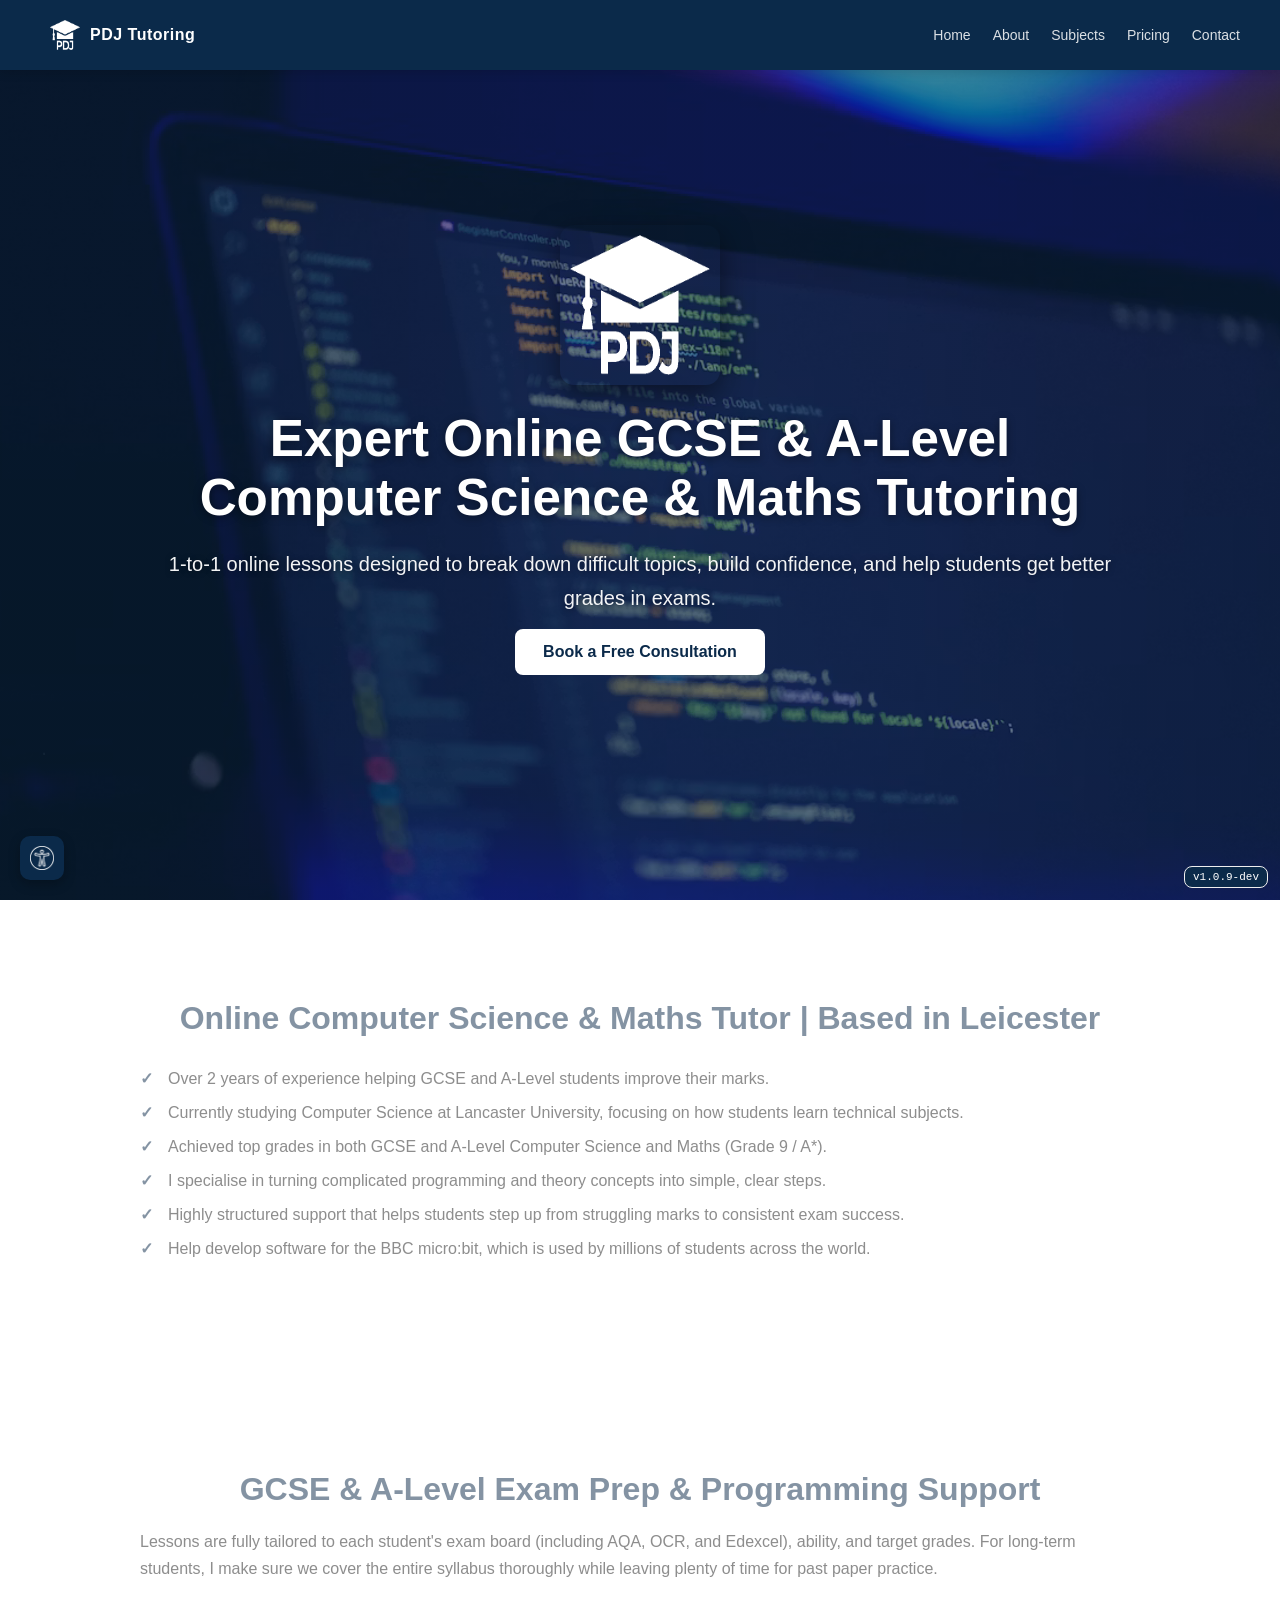
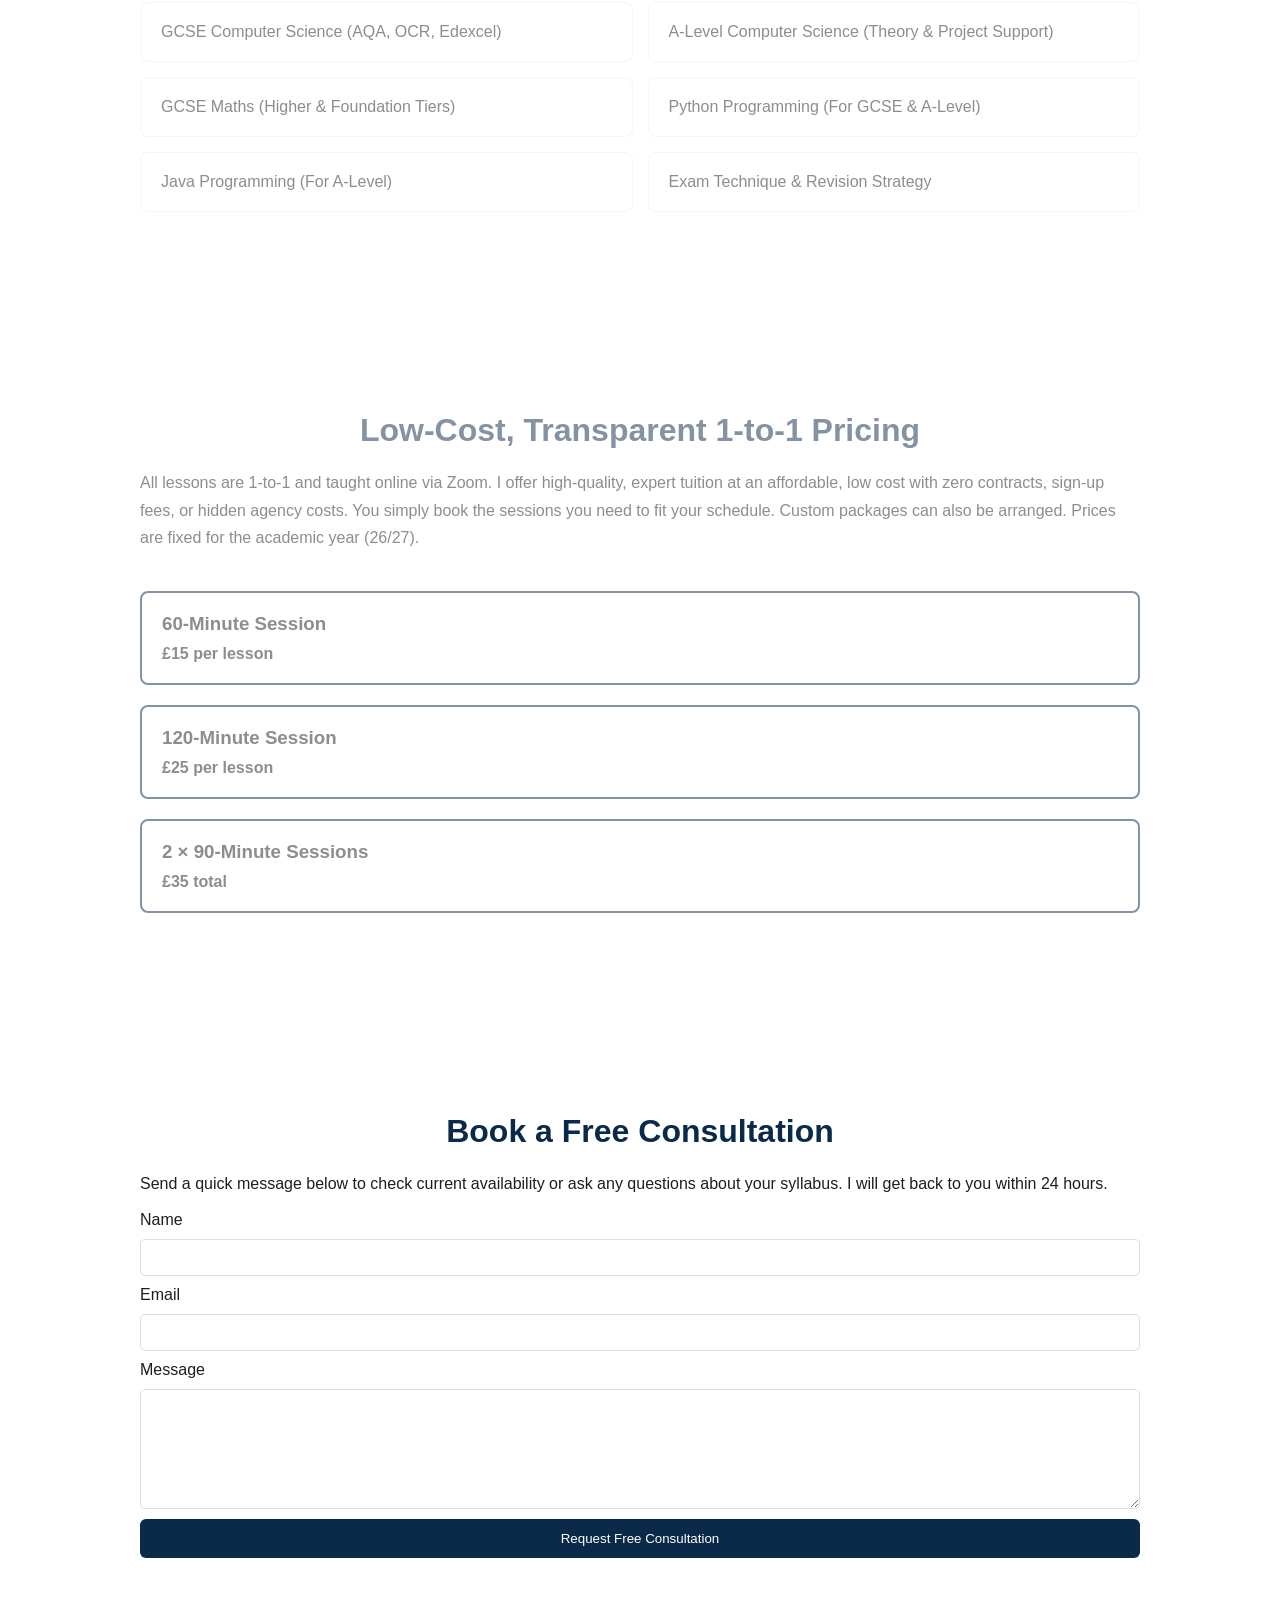
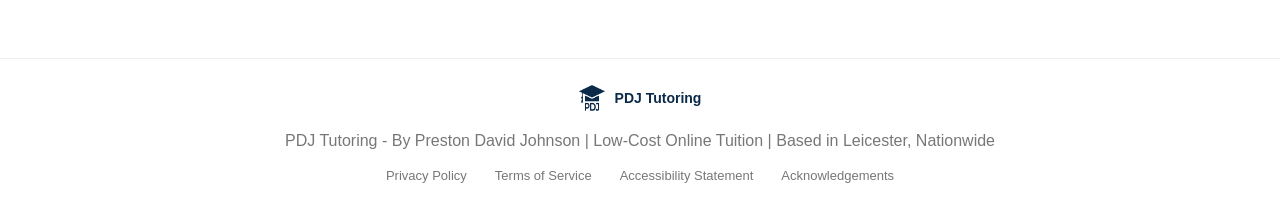
==== index.html @ a5cc1f45 "version" ====
<!DOCTYPE html>
<html lang="en">

<head>
  <meta charset="UTF-8" />
  <meta name="viewport" content="width=device-width, initial-scale=1.0"/>
  <title>PDJ Tutoring | Online GCSE & A-Level CS & Maths Tutor</title>
  <meta name="description" content="Expert 1-to-1 online Computer Science and Maths tutoring for GCSE & A-Level. Low-cost tuition based in Leicester. Boost your grades.">
  <link rel="stylesheet" href="style.css"/>

  <!-- Open Graph / Facebook / WhatsApp -->
  <meta property="og:type" content="website">
  <meta property="og:url" content="https://pdjtutoring.co.uk/">
  <meta property="og:site_name" content="PDJ Tutoring">
  <meta property="og:title" content="PDJ Tutoring | Online GCSE & A-Level CS & Maths Tutor">
  <meta property="og:description" content="Expert 1-to-1 online Computer Science and Maths tutoring for GCSE & A-Level. Low-cost tuition based in Leicester. Boost your grades.">
  <meta property="og:image" content="https://pdjtutoring.co.uk/meta.png">

  <!-- Twitter / X Preview -->
  <meta name="twitter:card" content="summary_large_image">
  <meta name="twitter:url" content="https://pdjtutoring.co.uk/">
  <meta name="twitter:title" content="PDJ Tutoring | Online GCSE & A-Level CS & Maths Tutor">
  <meta name="twitter:description" content="Expert 1-to-1 online Computer Science and Maths tutoring for GCSE & A-Level. Low-cost tuition based in Leicester. Boost your grades.">
  <meta name="twitter:image" content="https://pdjtutoring.co.uk/meta.png">

  <!-- Local Business & Tutoring Schema Markup -->
  <script type="application/ld+json">
  {
    "@context": "https://schema.org",
    "@type": "LocalBusiness",
    "name": "PDJ Tutoring",
    "image": "https://pdjtutoring.co.uk/meta.png",
    "url": "https://pdjtutoring.co.uk",
    "priceRange": "£",
    "address": {
      "@type": "PostalAddress",
      "addressLocality": "Leicester",
      "addressRegion": "Leicestershire",
      "addressCountry": "GB"
    },
    "geo": {
      "@type": "GeoCoordinates",
      "latitude": 52.6369,
      "longitude": -1.1398
    },
    "areaServed": [
      {
        "@type": "AdministrativeArea",
        "name": "Leicester"
      },
      {
        "@type": "AdministrativeArea",
        "name": "Leicestershire"
      },
      {
        "@type": "AdministrativeArea",
        "name": "United Kingdom"
      }
    ],
    "description": "Professional, low-cost 1-to-1 online tutoring for GCSE and A-Level Computer Science and Mathematics by Preston David Johnson. Specialising in AQA specs, Python, and Java programming.",
    "provider": {
      "@type": "Person",
      "name": "Preston David Johnson",
      "additionalName": "Preston Johnson",
      "givenName": "Preston",
      "familyName": "Johnson",
      "alumniOf": {
        "@type": "EducationalOrganization",
        "name": "Lancaster University"
      }
    }
  }
  </script>
</head>

<body>
<a href="#home" class="skip-link">Skip to content</a>
<!-- HEADER -->
<header class="navbar">

  <a href="#home" class="brand-link" aria-label="Go to homepage">
    <img src="logo-white.png" alt="PDJ Tutoring logo" class="brand-icon">
    <span>PDJ Tutoring</span>
  </a>

  <nav>
    <a href="#home">Home</a>
    <a href="#about">About</a>
    <a href="#subjects">Subjects</a>
    <a href="#pricing">Pricing</a>
    <a href="#contact">Contact</a>
  </nav>

</header>

<!-- HERO -->
<section id="home" class="section hero">

  <div class="hero-background"></div>

  <div class="container hero-content">

    <img src="logo-white.png" alt="PDJ Tutoring logo" class="hero-logo">

    <h1>Expert Online GCSE & A-Level Computer Science & Maths Tutoring</h1>

    <p>
      1-to-1 online lessons designed to break down difficult topics, build confidence, 
      and help students get better grades in exams.
    </p>

    <a class="btn" href="#contact">Book a Free Consultation</a>
  </div>

</section>

<!-- ABOUT -->
<section id="about" class="section fade">
  <div class="container">
    <h2>Online Computer Science & Maths Tutor | Based in Leicester</h2>

    <ul>
      <li>Over 2 years of experience helping GCSE and A-Level students improve their marks.</li>
      <li>Currently studying Computer Science at Lancaster University, focusing on how students learn technical subjects.</li>
      <li>Achieved top grades in both GCSE and A-Level Computer Science and Maths (Grade 9 / A*).</li>
      <li>I specialise in turning complicated programming and theory concepts into simple, clear steps.</li>
      <li>Highly structured support that helps students step up from struggling marks to consistent exam success.</li>
      <li>Help develop software for the BBC micro:bit, which is used by millions of students across the world.</li>
    </ul>

  </div>
</section>

<!-- SUBJECTS -->
<section id="subjects" class="section fade">
  <div class="container">
    <h2>GCSE & A-Level Exam Prep & Programming Support</h2>

    <p>
      Lessons are fully tailored to each student's exam board (including AQA, OCR, and Edexcel), ability, and target grades. For long-term students, I make sure we cover the entire syllabus thoroughly while leaving plenty of time for past paper practice.
    </p>

    <div class="grid">
      <div class="card">GCSE Computer Science (AQA, OCR, Edexcel)</div>
      <div class="card">A-Level Computer Science (Theory & Project Support)</div>
      <div class="card">GCSE Maths (Higher & Foundation Tiers)</div>
      <div class="card">Python Programming (For GCSE & A-Level)</div>
      <div class="card">Java Programming (For A-Level)</div>
      <div class="card">Exam Technique & Revision Strategy</div>
    </div>

  </div>
</section>

<!-- PRICING -->
<section id="pricing" class="section fade">
  <div class="container">
    <h2>Low-Cost, Transparent 1-to-1 Pricing</h2>

    <p>
      All lessons are 1-to-1 and taught online via Zoom. 
      I offer high-quality, expert tuition at an affordable, low cost with zero contracts, sign-up fees, or hidden agency costs. You simply book the sessions you need to fit your schedule. Custom packages can also be arranged.
      Prices are fixed for the academic year (26/27).
    </p>

    <div class="pricing-grid">

      <div class="card highlight">
        <h3>60-Minute Session</h3>
        <h4>£15 per lesson</h4>
      </div>

      <div class="card highlight">
        <h3>120-Minute Session</h3>
        <h4>£25 per lesson</h4>
      </div>

      <div class="card highlight">
        <h3>2 × 90-Minute Sessions</h3>
        <h4>£35 total</h4>
      </div>

    </div>
  </div>
</section>
<!-- CONTACT -->
<section id="contact" class="section">
  <div class="container">
    <h2>Book a Free Consultation</h2>

    <p>
      Send a quick message below to check current availability or ask any questions about your syllabus. 
      I will get back to you within 24 hours.
    </p>

    <form class="form" action="https://formspree.io/f/xlgkwrdn" method="POST">

      <label for="name">Name</label>
      <input id="name" type="text" name="name" required />

      <label for="email">Email</label>
      <input id="email" type="email" name="email" required />

      <label for="message">Message</label>
      <textarea id="message" name="message" required></textarea>

      <input type="text" name="_gotcha" style="display:none"/>
      <input type="hidden" name="_subject" value="New PDJ Tutoring Enquiry" />
      <input type="hidden" name="_captcha" value="false" />
      <input type="hidden" name="_next" value="thank-you.html">

      <button type="submit">Request Free Consultation</button>
    </form>

  </div>
</section>

<!-- FOOTER -->
<footer class="footer">
  <div class="footer-content">

    <a href="#home" class="brand-link">
      <img src="logo-blue.png" class="brand-icon" alt="PDJ Tutoring logo">
      <span>PDJ Tutoring</span>
    </a>

    <p>PDJ Tutoring - By Preston David Johnson | Low-Cost Online Tuition | Based in Leicester, Nationwide</p>

    <div class="footer-links">
      <a href="privacy.html">Privacy Policy</a>
      <a href="terms.html">Terms of Service</a>
      <a href="accessibility.html">Accessibility Statement</a>
      <a href="acknowledgements.html">Acknowledgements</a>
    </div>

  </div>
</footer>

<!-- ACCESSIBILITY TOGGLE -->
<button class="accessibility-toggle" id="accessibilityToggle" aria-label="Toggle accessibility mode">
  <img src="access.png" alt="Accessibility icon">
</button>

<!-- DEV VERSION BADGE -->
<div class="card dev-version-badge">v1.0.9-dev</div>

<script src="script.js"></script>
</body>
</html>
---- style.css ----
/* =========================
   DESIGN TOKENS
========================= */
:root {
  --accent: #0b2a4a;

  --text: #1e1e1e;
  --text-light: #777;
  --text-inverse: #ffffff;

  --bg: #ffffff;
  --bg-alt: #f7f7f7;

  --border: #ddd;
  --border-light: #eee;

  --success: #1f9d55;
  --warning: #ffbf47;

  --shadow: 0 2px 10px rgba(0, 0, 0, 0.15);
  --shadow-soft: 0 4px 12px rgba(0, 0, 0, 0.25);
}

/* =========================
   HIGH CONTRAST THEME
========================= */
body.accessible-mode {
  --text: #000000;
  --bg: #ffffff;

  --accent: #000000;

  --border: #000000;
  --border-light: #000000;

  --text-inverse: #ffffff;

  --success: #0b6b2f;
  --warning: #b7791f;
}

/* =========================
   ACCESSIBLE MODE FOCUS
   Show outline on ALL focus events (mouse + keyboard)
========================= */
body.accessible-mode :focus {
  outline: 4px solid var(--warning);
  outline-offset: 4px;
}


/* =========================
   BASE RESET
========================= */
* {
  margin: 0;
  padding: 0;
  box-sizing: border-box;
  font-family: Arial, sans-serif;
}

body {
  background: var(--bg);
  color: var(--text);
  scroll-behavior: smooth;
}

/* =========================
   NAVBAR
========================= */
/* Update your existing .navbar class */
.navbar {
  position: fixed;
  top: 0;
  width: 100%;
  background: var(--accent);
  display: flex;
  justify-content: space-between;
  align-items: center;
  padding: 14px 40px;
  z-index: 1000;
  box-shadow: var(--shadow);
  
  /* ADD THESE TWO LINES */
  transition: transform 0.3s ease-in-out;
}

/* ADD THIS CLASS */
.navbar.navbar-hidden {
  transform: translateY(-100%);
}

.navbar nav {
  display: flex;
  align-items: center;
}

.navbar nav a {
  margin-left: 22px;
  text-decoration: none;
  color: var(--text-inverse);
  font-size: 14px;
  opacity: 0.85;
  transition: all 0.2s ease;
}

.navbar nav a:hover {
  opacity: 1;
  transform: translateY(-1px);
}

/* =========================
   BRAND LINK
========================= */
.brand-link {
  display: flex;
  align-items: center;
  gap: 10px;
  text-decoration: none;
  font-weight: bold;
  padding: 6px 10px;
  border-radius: 6px;
  cursor: pointer;
  transition: background 0.2s ease, opacity 0.2s ease;
}

.navbar .brand-link {
  color: var(--text-inverse);
  font-size: 16px;
  letter-spacing: 0.5px;
}

.navbar .brand-link:hover {
  background: rgba(255, 255, 255, 0.08);
}

.footer .brand-link {
  color: var(--accent);
  font-size: 14px;
}

.footer .brand-link:hover {
  background: rgba(11, 42, 74, 0.08);
}

/* =========================
   BRAND ICON
========================= */
.navbar .brand-icon {
  width: 30px;
  height: 30px;
  filter: brightness(0) invert(1);
}

.footer .brand-icon {
  width: 26px;
  height: 26px;
}

/* =========================
   FOOTER
========================= */
.footer {
  text-align: center;
  padding: 20px;
  border-top: 1px solid var(--border-light);
  color: var(--text-light);
}

.footer-content {
  display: flex;
  flex-direction: column;
  align-items: center;
  gap: 10px;
}

/* =========================
   FOOTER LINKS SPACING
========================= */

.footer-links {
  display: flex;
  gap: 16px;
  justify-content: center;
  align-items: center;
  flex-wrap: wrap;
}

.footer-links a {
  font-size: 13px;
  color: #777;
  text-decoration: none;
  transition: 0.2s ease;
  padding: 4px 6px;
}

.footer-links a:hover {
  color: var(--accent);
}

/* =========================
   HERO
========================= */
.hero {
  position: relative;
  min-height: 100vh;
  padding-top: 70px;

  display: flex;
  align-items: center;
  justify-content: center;

  text-align: center;
  overflow: hidden;

  background: var(--accent);
}

.hero-background {
  position: absolute;
  inset: 0;

  background-image:
    linear-gradient(
      rgba(11, 42, 74, 0.55),
      rgba(11, 42, 74, 0.55)
    ),
    url("bg1.png");

  background-size: cover;
  background-position: center;
  background-repeat: no-repeat;

  z-index: 0;
  transition: opacity 0.2s ease;
}

.hero-content {
  position: relative;
  z-index: 2;
  max-width: 800px;
  padding: 0 20px;
}

.hero h1 {
  font-size: 3.2rem;
  color: var(--text-inverse);
  margin-bottom: 20px;
  text-shadow: 0 2px 8px rgba(0,0,0,0.4);
}

.hero p {
  font-size: 1.25rem;
  color: rgba(255,255,255,0.95);
  margin-bottom: 30px;
  text-shadow: 0 1px 6px rgba(0,0,0,0.4);
}

/* HERO LOGO */
.hero-logo {
  width: 160px;
  height: 160px;
  margin-bottom: 20px;
  border-radius: 14px;
  padding: 10px;
  box-shadow: 0 10px 30px rgba(0,0,0,0.5);
}

/* =========================
   BUTTON
========================= */
.btn {
  display: inline-block;
  background: var(--text-inverse);
  color: var(--accent);

  padding: 14px 28px;
  border-radius: 8px;

  text-decoration: none;
  font-weight: bold;

  transition: all 0.2s ease;
}

.btn:hover {
  transform: translateY(-2px);
  box-shadow: 0 6px 20px rgba(0,0,0,0.2);
}

/* =========================
   SECTIONS
========================= */
.section {
  padding: 100px 20px;
}

.container {
  max-width: 1000px;
  margin: 0 auto;
}

h2 {
  font-size: 2rem;
  margin-bottom: 30px;
  text-align: center;
  color: var(--accent);
}

.container h2 {
  margin-bottom: 20px;
}

.container h3 {
  margin-top: 28px;
  margin-bottom: 10px;
}

.container p {
  margin-bottom: 14px;
}

p {
  line-height: 1.7;
}

/* =========================
   LISTS
========================= */
ul {
  list-style: none;
  padding: 0;
  margin-top: 30px;
}

ul li {
  position: relative;
  padding-left: 28px;
  margin-bottom: 10px;
  line-height: 1.5;
  color: var(--text);
}

ul li::before {
  content: "✓";
  position: absolute;
  left: 0;
  color: var(--accent);
  font-weight: bold;
}

.content-list {
  list-style: disc;
  padding-left: 20px;
  margin-top: 15px;
}

.content-list li {
  margin-bottom: 8px;
  line-height: 1.6;
  color: var(--text);
}

.content-list li::before {
  content: "";
}

/* =========================
   ACCESSIBILITY BUTTON
========================= */
.accessibility-toggle {
  position: fixed;
  bottom: 20px;
  left: 20px;
  width: 44px;
  height: 44px;

  border: none;
  border-radius: 10px;

  background: var(--accent);
  display: flex;
  align-items: center;
  justify-content: center;

  cursor: pointer;
  z-index: 9999;

  box-shadow: var(--shadow-soft);
  transition: background 0.2s ease, transform 0.2s ease;
}

.accessibility-toggle img {
  width: 24px;
  height: 24px;
  filter: invert(1);
}

.accessibility-toggle:hover {
  transform: scale(1.05);
}

.accessibility-toggle.active {
  background: var(--success);
}

/* =========================
   ACCESSIBILITY MODE
========================= */
body.accessible-mode {
  font-size: 18px;
  line-height: 1.8;
  letter-spacing: 0.2px;
}

/* =========================
   GRID
========================= */
.grid {
  display: grid;
  grid-template-columns: repeat(2, 1fr);
  gap: 15px;
  margin-top: 20px;
}

.card {
  padding: 20px;
  border: 1px solid var(--border-light);
  border-radius: 8px;
  background: var(--bg);
}

.card h3{
  margin-top: 0px;
}

.highlight {
  border: 2px solid var(--accent);
}

/* =========================
   PRICING
========================= */
.pricing-grid {
  display: grid;
  gap: 20px;
  margin-top: 40px;
}

/* =========================
   FORM
========================= */
.form {
  display: flex;
  flex-direction: column;
  gap: 10px;
}

.form input,
.form textarea {
  padding: 10px;
  border: 1px solid var(--border);
  border-radius: 5px;
  width: 100%;
  box-sizing: border-box;
}

.form-message,
.form textarea {
  min-height: 120px;
  resize: vertical;
  overflow-x: hidden;
}

.form button {
  background: var(--accent);
  color: var(--text-inverse);

  padding: 12px;
  border: none;
  border-radius: 6px;

  cursor: pointer;
}

/* =========================
   FADE SYSTEM
========================= */
.fade {
  opacity: 0.5;
  transition: opacity 0.25s ease;
}

/* =========================
   CONTACT FIX
========================= */
#contact {
  opacity: 1 !important;
  transform: none !important;
}

/* =========================
   FOCUS MANAGEMENT

   Normal mode:
     - Mouse click  → :focus fires, :focus-visible does NOT → outline: none
     - Keyboard tab → :focus fires, :focus-visible ALSO fires → outline shows

   Accessible mode:
     - body.accessible-mode :focus has specificity (0,2,1), which beats
       :focus:not(:focus-visible) at (0,2,0), so it always wins and
       outlines show for both mouse and keyboard.
========================= */

/* Suppress outline for mouse-only focus (no :focus-visible match).
   Specificity (0,2,0) — beats plain :focus rules below. */
:focus:not(:focus-visible) {
  outline: none;
}

/* Show outline for keyboard focus */
:focus-visible {
  outline: 3px solid var(--warning);
  outline-offset: 3px;
}

/* Links */
a:focus-visible {
  outline: 3px solid #ffbf47;
  outline-offset: 3px;
}

/* Buttons */
button:focus-visible,
.btn:focus-visible,
.accessibility-toggle:focus-visible {
  outline: 3px solid #ffbf47;
  outline-offset: 3px;
}

/* Form elements */
input:focus-visible,
textarea:focus-visible {
  outline: 3px solid #ffbf47;
  outline-offset: 3px;
  border-color: #ffbf47;
}

/* Nav links */
.navbar nav a:focus-visible {
  outline: 3px solid #ffbf47;
  outline-offset: 4px;
  border-radius: 4px;
}

/* =========================
   SKIP LINK
========================= */
.skip-link {
  position: absolute;
  top: -40px;
  left: 10px;

  background: #000;
  color: #fff;

  padding: 10px 14px;
  border-radius: 6px;

  text-decoration: none;
  font-size: 14px;

  z-index: 10000;
}

/* Make it visible when focused */
.skip-link:focus-visible {
  top: 10px;
  outline: 3px solid #ffbf47;
  outline-offset: 3px;
}

/* =========================
   RESPONSIVE
========================= */
@media (max-width: 768px) {
  .navbar {
    flex-direction: column;
    gap: 10px;
    padding: 12px 20px;
  }

  .navbar nav {
    flex-wrap: wrap;
    justify-content: center;
  }

  .navbar nav a {
    margin: 6px 10px;
    font-size: 13px;
  }

  .grid {
    grid-template-columns: 1fr;
  }

  .hero h1 {
    font-size: 2.2rem;
  }

  .hero p {
    font-size: 1rem;
  }
}

/* =========================
   DEVELOPMENT BADGE OVERRIDE
========================= */
.dev-version-badge {
  position: fixed;
  bottom: 12px;
  right: 12px;
  z-index: 9999;
  pointer-events: none;
  user-select: none;
  
  /* Reusing your exact design tokens */
  background: var(--accent);
  color: var(--text-inverse);
  font-family: monospace;
  font-size: 11px;
  padding: 4px 8px;
}
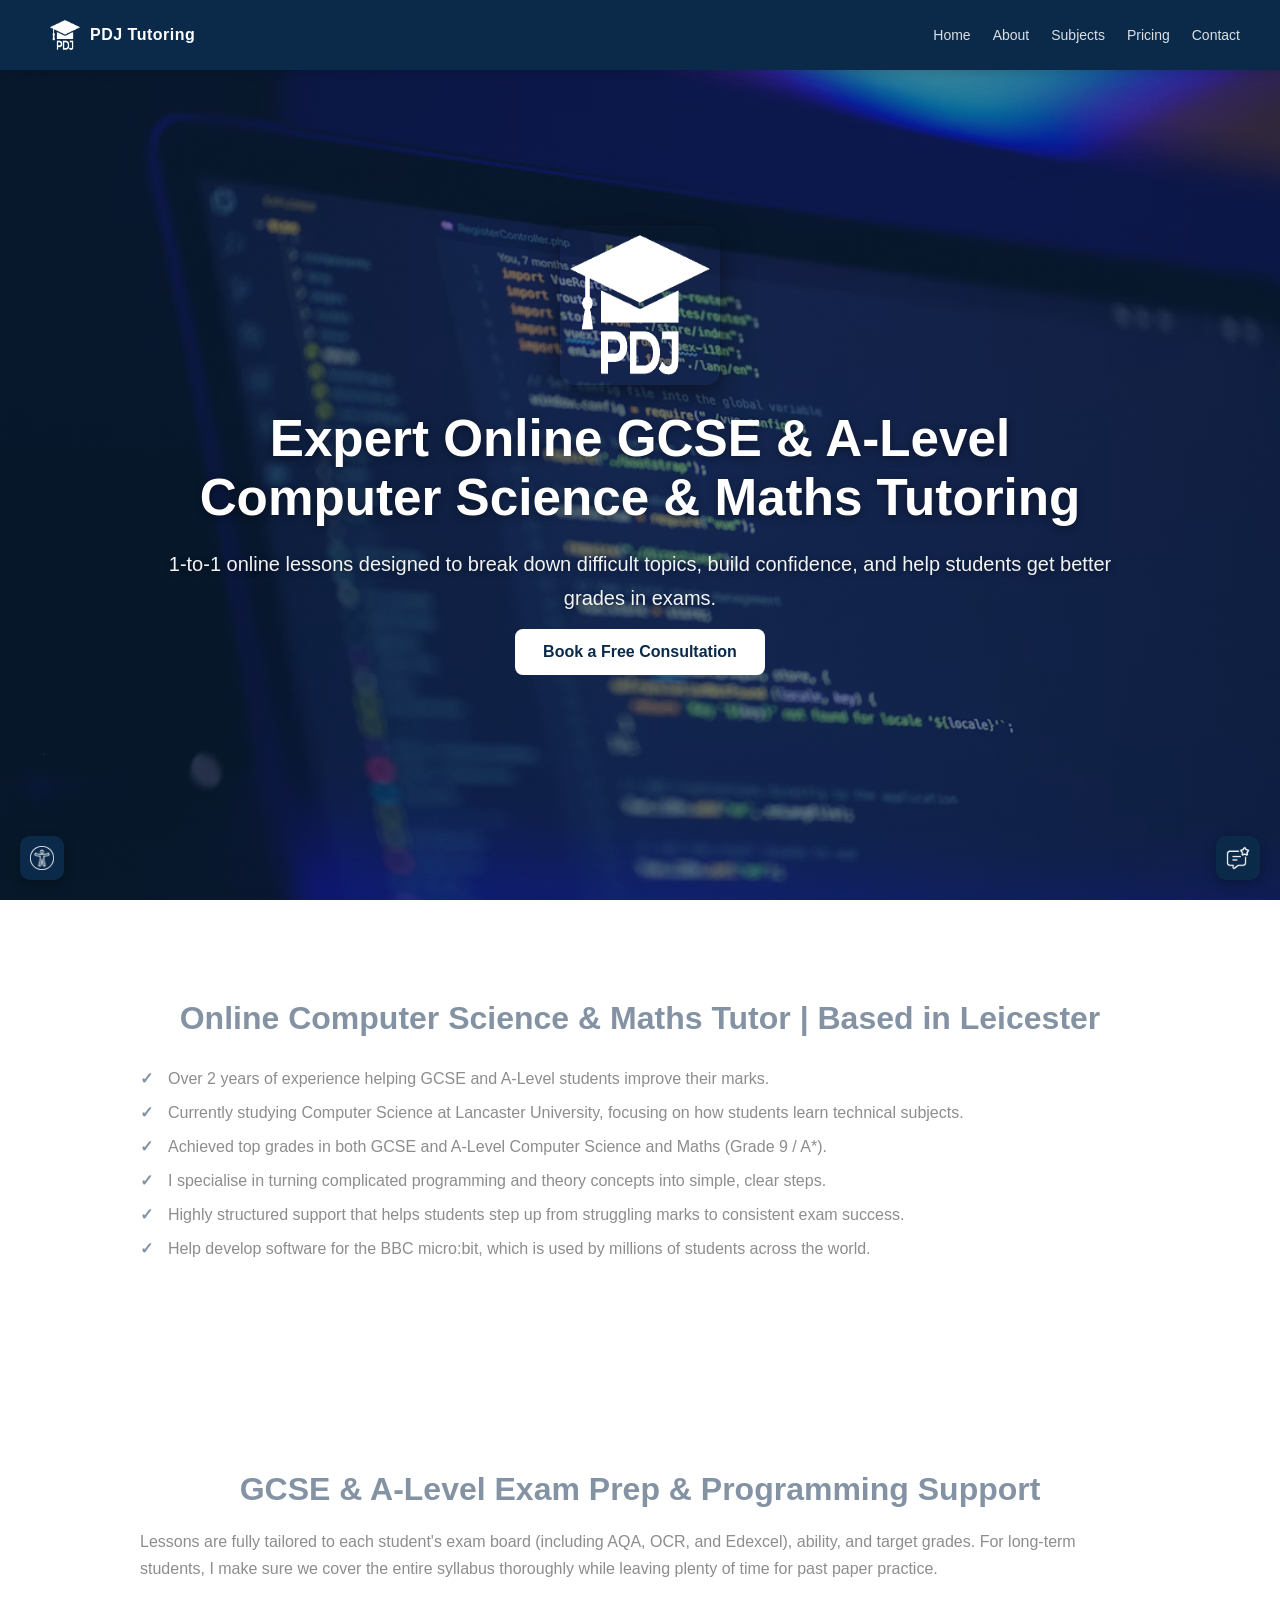
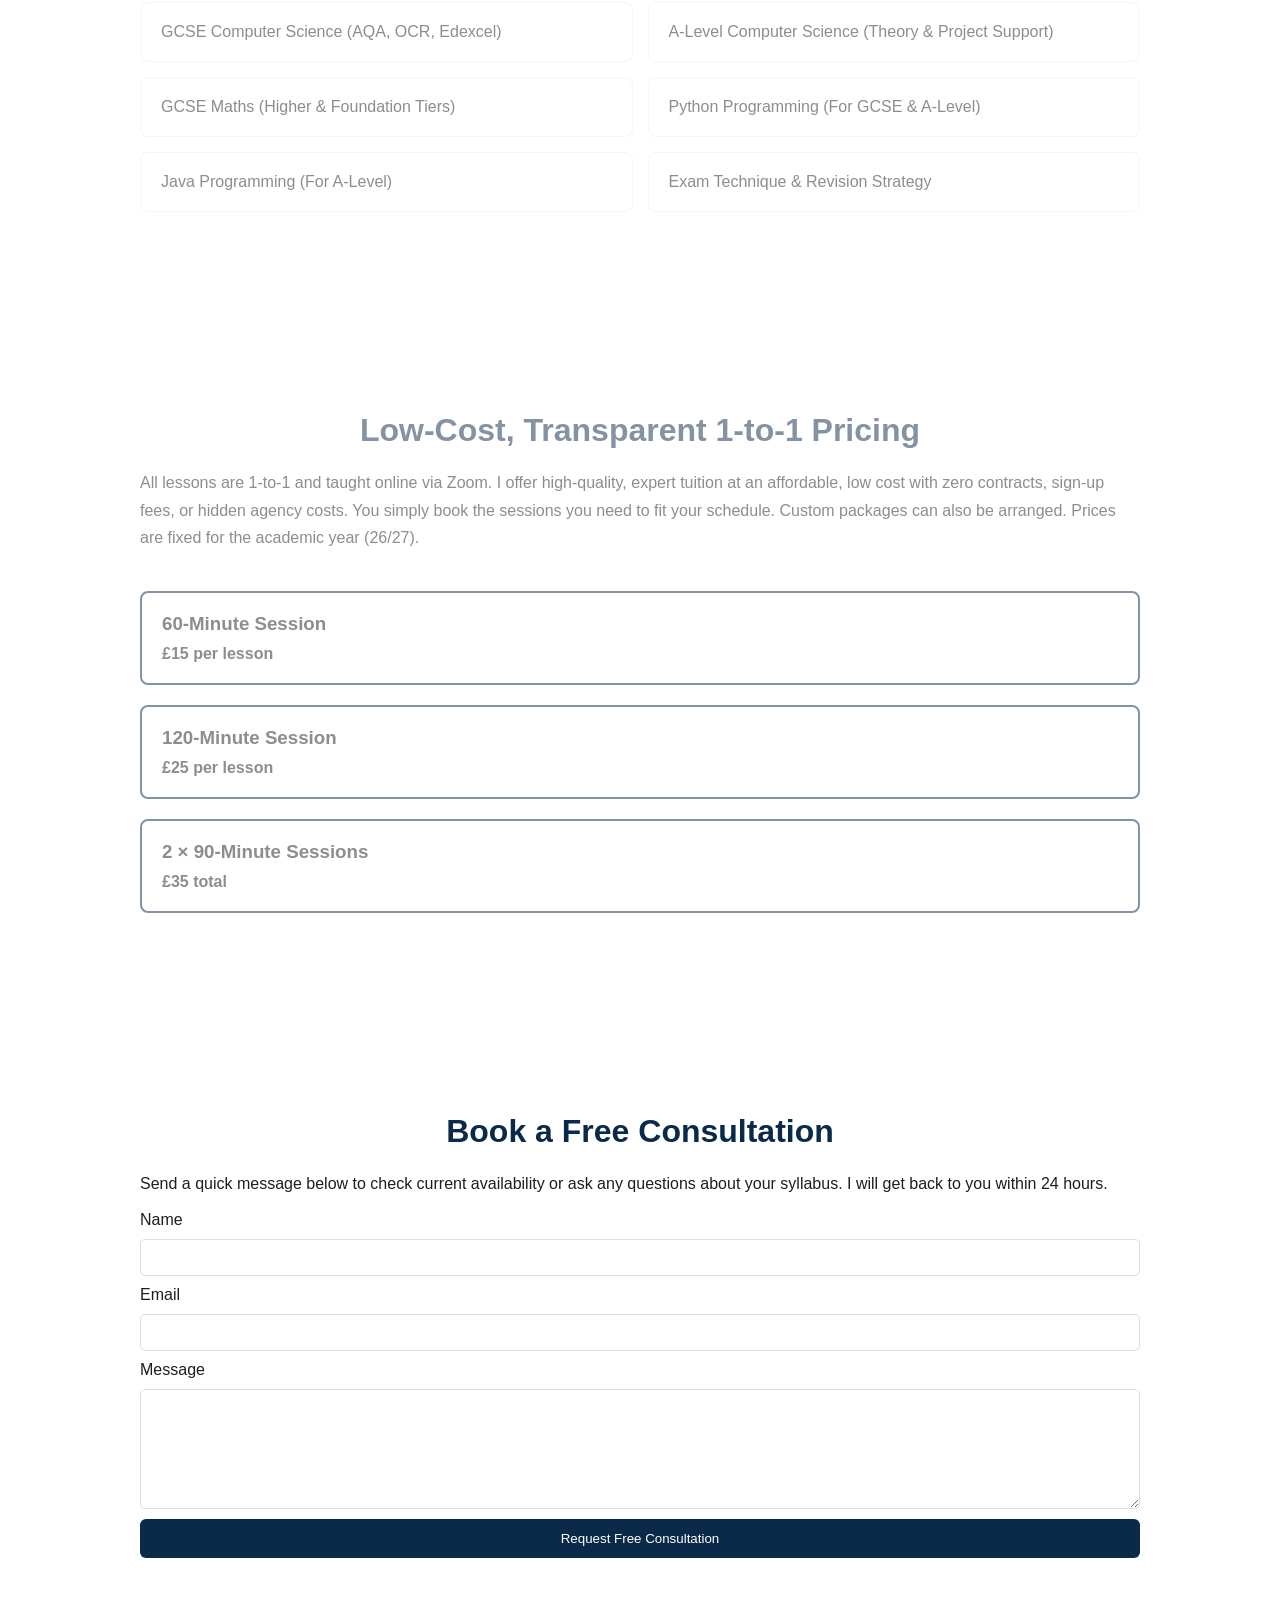
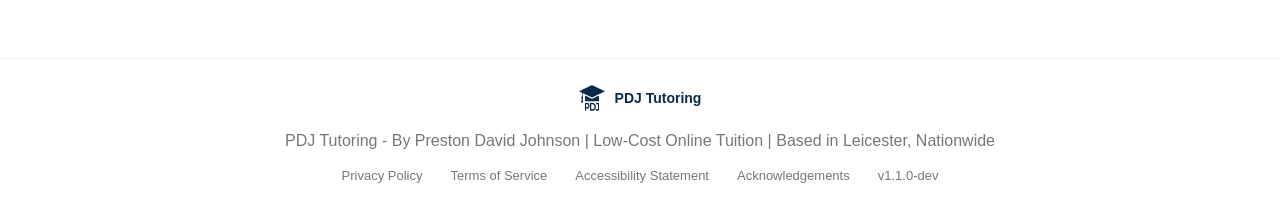
==== commit 964f0db7: "Final version, pushing to release branch" ====
--- a/index.html
+++ b/index.html
@@ -231,6 +231,7 @@
       <a href="terms.html">Terms of Service</a>
       <a href="accessibility.html">Accessibility Statement</a>
       <a href="acknowledgements.html">Acknowledgements</a>
+      <a href="https://github.com/prestondj/TutoringWebsite">v1.1.0-dev</a>
     </div>
 
   </div>
@@ -241,8 +242,9 @@
   <img src="access.png" alt="Accessibility icon">
 </button>
 
-<!-- DEV VERSION BADGE -->
-<div class="card dev-version-badge">v1.0.9-dev</div>
+<a href="https://g.page/r/CcY03vaRmdoOEAI" class="reviews-button" target="_blank" rel="noopener" aria-label="View our Google reviews">
+  <img src="review.png" alt="Reviews icon">
+</a>
 
 <script src="script.js"></script>
 </body>
--- a/style.css
+++ b/style.css
@@ -616,18 +616,29 @@
 /* =========================
    DEVELOPMENT BADGE OVERRIDE
 ========================= */
-.dev-version-badge {
+
+.reviews-button {
   position: fixed;
-  bottom: 12px;
-  right: 12px;
+  bottom: 20px;
+  right: 20px;
+  width: 44px;
+  height: 44px;
+  background: var(--accent);
+  display: flex;
+  align-items: center;
+  justify-content: center;
+  border-radius: 10px;
   z-index: 9999;
-  pointer-events: none;
-  user-select: none;
-  
-  /* Reusing your exact design tokens */
-  background: var(--accent);
-  color: var(--text-inverse);
-  font-family: monospace;
-  font-size: 11px;
-  padding: 4px 8px;
+  box-shadow: var(--shadow-soft);
+  transition: transform 0.2s ease;
+}
+
+.reviews-button img {
+  width: 24px;
+  height: 24px;
+  filter: invert(1);
+}
+
+.reviews-button:hover {
+  transform: scale(1.05);
 }
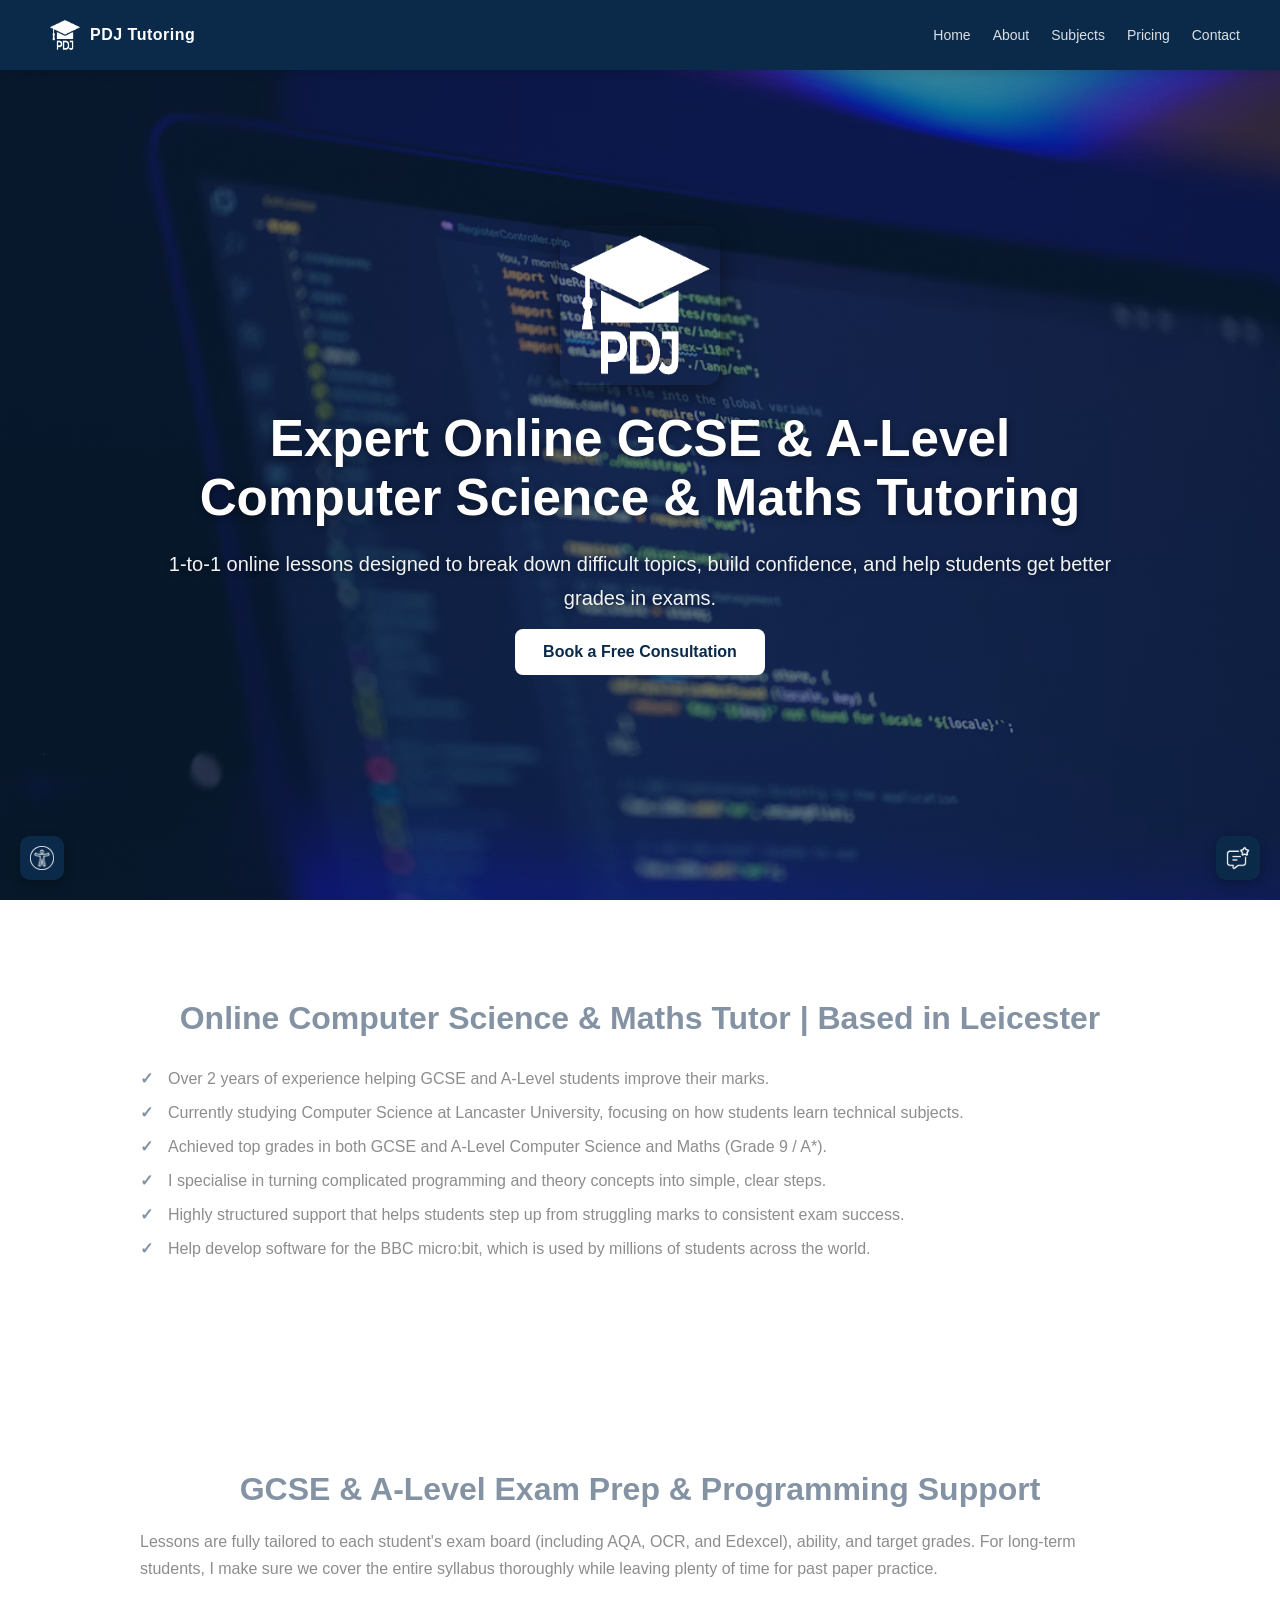
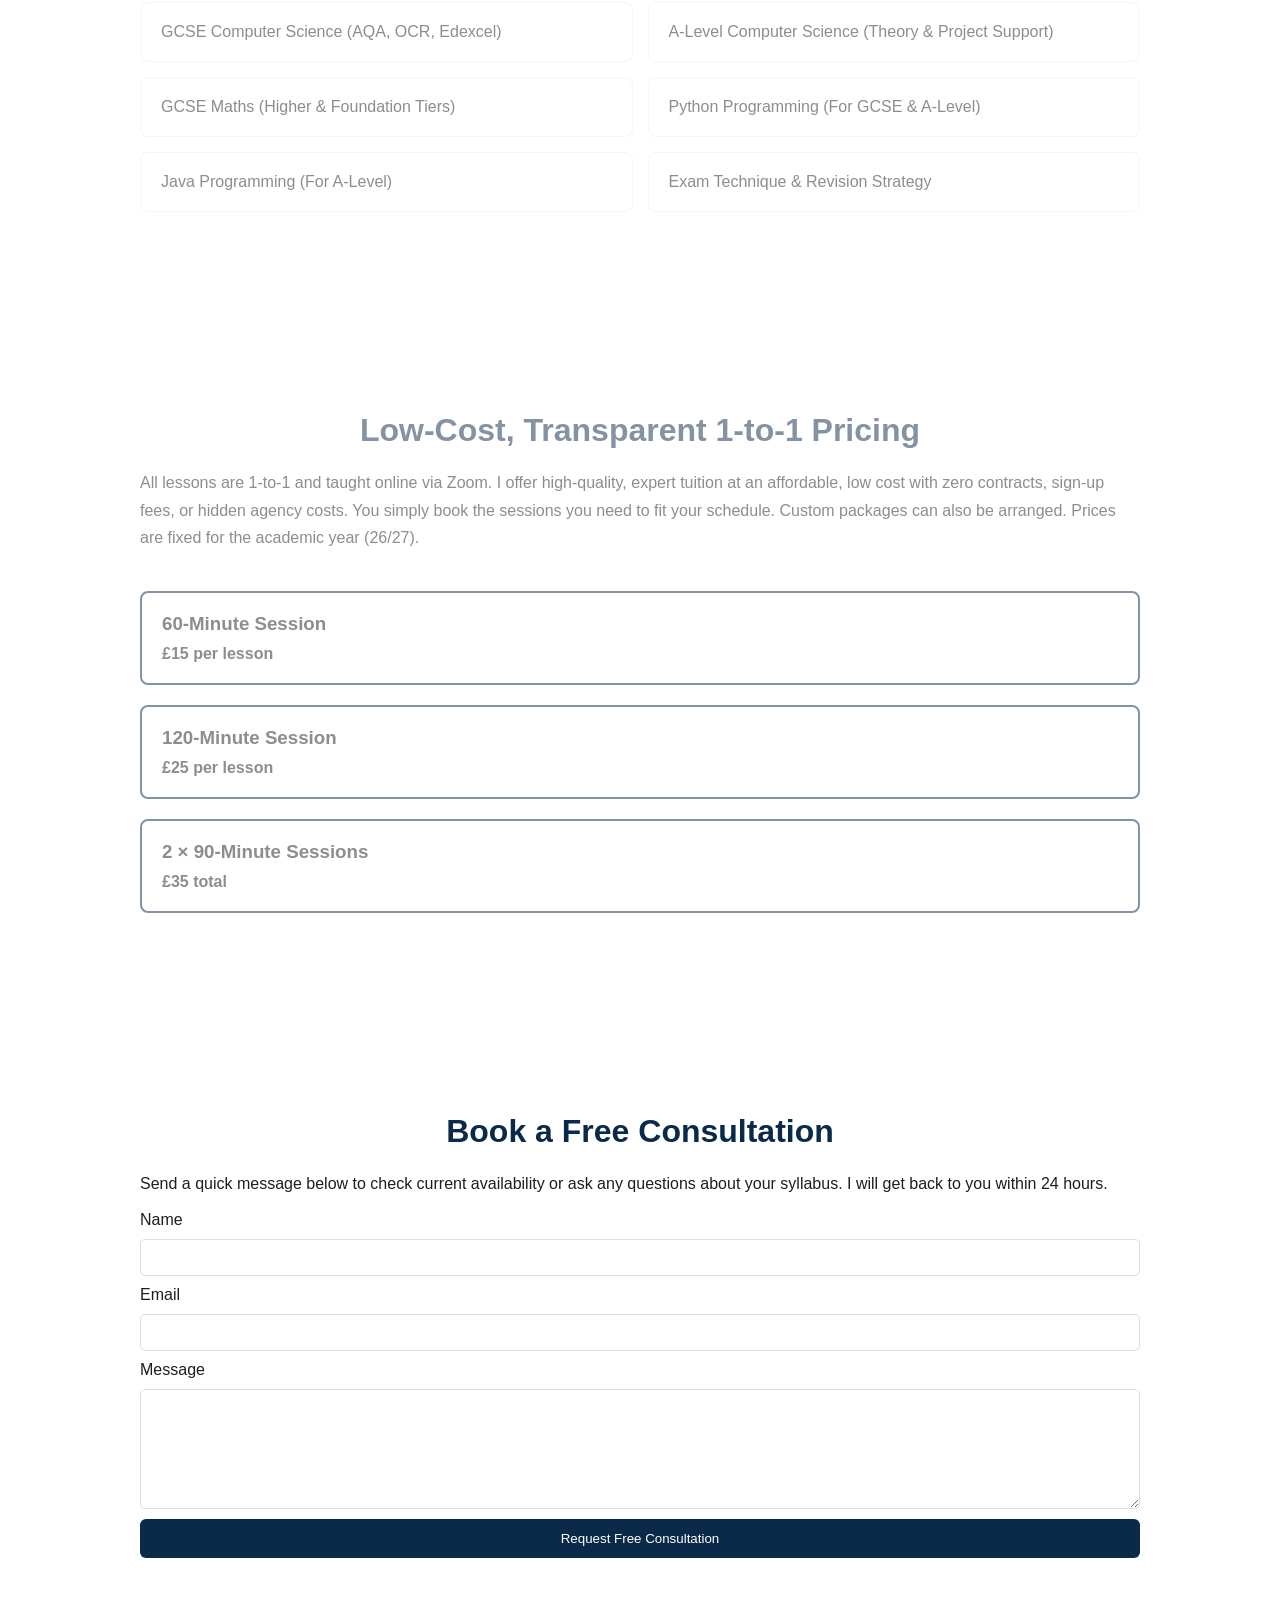
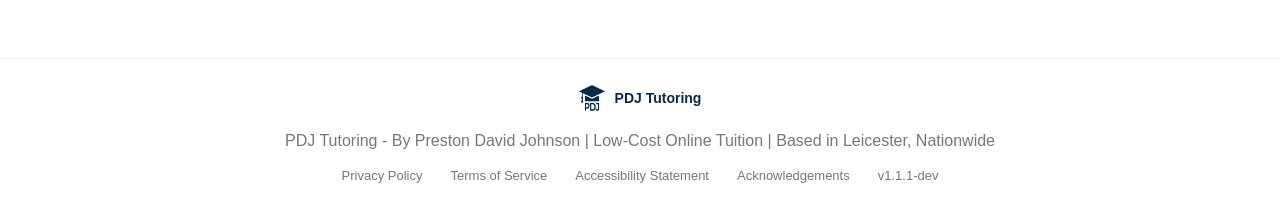
==== commit 9d5f726f: "version number" ====
--- a/index.html
+++ b/index.html
@@ -6,7 +6,7 @@
   <meta name="viewport" content="width=device-width, initial-scale=1.0"/>
   <title>PDJ Tutoring | Online GCSE & A-Level CS & Maths Tutor</title>
   <meta name="description" content="Expert 1-to-1 online Computer Science and Maths tutoring for GCSE & A-Level. Low-cost tuition based in Leicester. Boost your grades.">
-  <link rel="stylesheet" href="style.css"/>
+  <link rel="stylesheet" href="/css/style.css"/>
 
   <!-- Open Graph / Facebook / WhatsApp -->
   <meta property="og:type" content="website">
@@ -14,14 +14,14 @@
   <meta property="og:site_name" content="PDJ Tutoring">
   <meta property="og:title" content="PDJ Tutoring | Online GCSE & A-Level CS & Maths Tutor">
   <meta property="og:description" content="Expert 1-to-1 online Computer Science and Maths tutoring for GCSE & A-Level. Low-cost tuition based in Leicester. Boost your grades.">
-  <meta property="og:image" content="https://pdjtutoring.co.uk/meta.png">
+  <meta property="og:image" content="https://pdjtutoring.co.uk/assets/meta.png">
 
   <!-- Twitter / X Preview -->
   <meta name="twitter:card" content="summary_large_image">
   <meta name="twitter:url" content="https://pdjtutoring.co.uk/">
   <meta name="twitter:title" content="PDJ Tutoring | Online GCSE & A-Level CS & Maths Tutor">
   <meta name="twitter:description" content="Expert 1-to-1 online Computer Science and Maths tutoring for GCSE & A-Level. Low-cost tuition based in Leicester. Boost your grades.">
-  <meta name="twitter:image" content="https://pdjtutoring.co.uk/meta.png">
+  <meta name="twitter:image" content="https://pdjtutoring.co.uk/assets/meta.png">
 
   <!-- Local Business & Tutoring Schema Markup -->
   <script type="application/ld+json">
@@ -29,7 +29,7 @@
     "@context": "https://schema.org",
     "@type": "LocalBusiness",
     "name": "PDJ Tutoring",
-    "image": "https://pdjtutoring.co.uk/meta.png",
+    "image": "https://pdjtutoring.co.uk/assets/meta.png",
     "url": "https://pdjtutoring.co.uk",
     "priceRange": "£",
     "address": {
@@ -79,7 +79,7 @@
 <header class="navbar">
 
   <a href="#home" class="brand-link" aria-label="Go to homepage">
-    <img src="logo-white.png" alt="PDJ Tutoring logo" class="brand-icon">
+    <img src="/assets/logo-white.png" alt="PDJ Tutoring logo" class="brand-icon">
     <span>PDJ Tutoring</span>
   </a>
 
@@ -100,7 +100,7 @@
 
   <div class="container hero-content">
 
-    <img src="logo-white.png" alt="PDJ Tutoring logo" class="hero-logo">
+    <img src="/assets/logo-white.png" alt="PDJ Tutoring logo" class="hero-logo">
 
     <h1>Expert Online GCSE & A-Level Computer Science & Maths Tutoring</h1>
 
@@ -207,7 +207,7 @@
       <input type="text" name="_gotcha" style="display:none"/>
       <input type="hidden" name="_subject" value="New PDJ Tutoring Enquiry" />
       <input type="hidden" name="_captcha" value="false" />
-      <input type="hidden" name="_next" value="thank-you.html">
+      <input type="hidden" name="_next" value="/pages/thank-you.html">
 
       <button type="submit">Request Free Consultation</button>
     </form>
@@ -220,18 +220,18 @@
   <div class="footer-content">
 
     <a href="#home" class="brand-link">
-      <img src="logo-blue.png" class="brand-icon" alt="PDJ Tutoring logo">
+      <img src="/assets/logo-blue.png" class="brand-icon" alt="PDJ Tutoring logo">
       <span>PDJ Tutoring</span>
     </a>
 
     <p>PDJ Tutoring - By Preston David Johnson | Low-Cost Online Tuition | Based in Leicester, Nationwide</p>
 
     <div class="footer-links">
-      <a href="privacy.html">Privacy Policy</a>
-      <a href="terms.html">Terms of Service</a>
-      <a href="accessibility.html">Accessibility Statement</a>
-      <a href="acknowledgements.html">Acknowledgements</a>
-      <a href="https://github.com/prestondj/TutoringWebsite">v1.1.0-dev</a>
+      <a href="/pages/privacy.html">Privacy Policy</a>
+      <a href="/pages/terms.html">Terms of Service</a>
+      <a href="/pages/accessibility.html">Accessibility Statement</a>
+      <a href="/pages/acknowledgements.html">Acknowledgements</a>
+      <a href="https://github.com/prestondj/TutoringWebsite">v1.1.1-dev</a>
     </div>
 
   </div>
@@ -239,13 +239,13 @@
 
 <!-- ACCESSIBILITY TOGGLE -->
 <button class="accessibility-toggle" id="accessibilityToggle" aria-label="Toggle accessibility mode">
-  <img src="access.png" alt="Accessibility icon">
+  <img src="/assets/access.png" alt="Accessibility icon">
 </button>
 
 <a href="https://g.page/r/CcY03vaRmdoOEAI" class="reviews-button" target="_blank" rel="noopener" aria-label="View our Google reviews">
-  <img src="review.png" alt="Reviews icon">
+  <img src="/assets/review.png" alt="Reviews icon">
 </a>
 
-<script src="script.js"></script>
+<script src="/js/script.js"></script>
 </body>
 </html>
--- a/css/style.css
+++ b/css/style.css
@@ -0,0 +1,644 @@
+/* =========================
+   DESIGN TOKENS
+========================= */
+:root {
+  --accent: #0b2a4a;
+
+  --text: #1e1e1e;
+  --text-light: #777;
+  --text-inverse: #ffffff;
+
+  --bg: #ffffff;
+  --bg-alt: #f7f7f7;
+
+  --border: #ddd;
+  --border-light: #eee;
+
+  --success: #1f9d55;
+  --warning: #ffbf47;
+
+  --shadow: 0 2px 10px rgba(0, 0, 0, 0.15);
+  --shadow-soft: 0 4px 12px rgba(0, 0, 0, 0.25);
+}
+
+/* =========================
+   HIGH CONTRAST THEME
+========================= */
+body.accessible-mode {
+  --text: #000000;
+  --bg: #ffffff;
+
+  --accent: #000000;
+
+  --border: #000000;
+  --border-light: #000000;
+
+  --text-inverse: #ffffff;
+
+  --success: #0b6b2f;
+  --warning: #b7791f;
+}
+
+/* =========================
+   ACCESSIBLE MODE FOCUS
+   Show outline on ALL focus events (mouse + keyboard)
+========================= */
+body.accessible-mode :focus {
+  outline: 4px solid var(--warning);
+  outline-offset: 4px;
+}
+
+
+/* =========================
+   BASE RESET
+========================= */
+* {
+  margin: 0;
+  padding: 0;
+  box-sizing: border-box;
+  font-family: Arial, sans-serif;
+}
+
+body {
+  background: var(--bg);
+  color: var(--text);
+  scroll-behavior: smooth;
+}
+
+/* =========================
+   NAVBAR
+========================= */
+/* Update your existing .navbar class */
+.navbar {
+  position: fixed;
+  top: 0;
+  width: 100%;
+  background: var(--accent);
+  display: flex;
+  justify-content: space-between;
+  align-items: center;
+  padding: 14px 40px;
+  z-index: 1000;
+  box-shadow: var(--shadow);
+  
+  /* ADD THESE TWO LINES */
+  transition: transform 0.3s ease-in-out;
+}
+
+/* ADD THIS CLASS */
+.navbar.navbar-hidden {
+  transform: translateY(-100%);
+}
+
+.navbar nav {
+  display: flex;
+  align-items: center;
+}
+
+.navbar nav a {
+  margin-left: 22px;
+  text-decoration: none;
+  color: var(--text-inverse);
+  font-size: 14px;
+  opacity: 0.85;
+  transition: all 0.2s ease;
+}
+
+.navbar nav a:hover {
+  opacity: 1;
+  transform: translateY(-1px);
+}
+
+/* =========================
+   BRAND LINK
+========================= */
+.brand-link {
+  display: flex;
+  align-items: center;
+  gap: 10px;
+  text-decoration: none;
+  font-weight: bold;
+  padding: 6px 10px;
+  border-radius: 6px;
+  cursor: pointer;
+  transition: background 0.2s ease, opacity 0.2s ease;
+}
+
+.navbar .brand-link {
+  color: var(--text-inverse);
+  font-size: 16px;
+  letter-spacing: 0.5px;
+}
+
+.navbar .brand-link:hover {
+  background: rgba(255, 255, 255, 0.08);
+}
+
+.footer .brand-link {
+  color: var(--accent);
+  font-size: 14px;
+}
+
+.footer .brand-link:hover {
+  background: rgba(11, 42, 74, 0.08);
+}
+
+/* =========================
+   BRAND ICON
+========================= */
+.navbar .brand-icon {
+  width: 30px;
+  height: 30px;
+  filter: brightness(0) invert(1);
+}
+
+.footer .brand-icon {
+  width: 26px;
+  height: 26px;
+}
+
+/* =========================
+   FOOTER
+========================= */
+.footer {
+  text-align: center;
+  padding: 20px;
+  border-top: 1px solid var(--border-light);
+  color: var(--text-light);
+}
+
+.footer-content {
+  display: flex;
+  flex-direction: column;
+  align-items: center;
+  gap: 10px;
+}
+
+/* =========================
+   FOOTER LINKS SPACING
+========================= */
+
+.footer-links {
+  display: flex;
+  gap: 16px;
+  justify-content: center;
+  align-items: center;
+  flex-wrap: wrap;
+}
+
+.footer-links a {
+  font-size: 13px;
+  color: #777;
+  text-decoration: none;
+  transition: 0.2s ease;
+  padding: 4px 6px;
+}
+
+.footer-links a:hover {
+  color: var(--accent);
+}
+
+/* =========================
+   HERO
+========================= */
+.hero {
+  position: relative;
+  min-height: 100vh;
+  padding-top: 70px;
+
+  display: flex;
+  align-items: center;
+  justify-content: center;
+
+  text-align: center;
+  overflow: hidden;
+
+  background: var(--accent);
+}
+
+.hero-background {
+  position: absolute;
+  inset: 0;
+
+  background-image:
+    linear-gradient(
+      rgba(11, 42, 74, 0.55),
+      rgba(11, 42, 74, 0.55)
+    ),
+    url("/assets/primarybg.png");
+
+  background-size: cover;
+  background-position: center;
+  background-repeat: no-repeat;
+
+  z-index: 0;
+  transition: opacity 0.2s ease;
+}
+
+.hero-content {
+  position: relative;
+  z-index: 2;
+  max-width: 800px;
+  padding: 0 20px;
+}
+
+.hero h1 {
+  font-size: 3.2rem;
+  color: var(--text-inverse);
+  margin-bottom: 20px;
+  text-shadow: 0 2px 8px rgba(0,0,0,0.4);
+}
+
+.hero p {
+  font-size: 1.25rem;
+  color: rgba(255,255,255,0.95);
+  margin-bottom: 30px;
+  text-shadow: 0 1px 6px rgba(0,0,0,0.4);
+}
+
+/* HERO LOGO */
+.hero-logo {
+  width: 160px;
+  height: 160px;
+  margin-bottom: 20px;
+  border-radius: 14px;
+  padding: 10px;
+  box-shadow: 0 10px 30px rgba(0,0,0,0.5);
+}
+
+/* =========================
+   BUTTON
+========================= */
+.btn {
+  display: inline-block;
+  background: var(--text-inverse);
+  color: var(--accent);
+
+  padding: 14px 28px;
+  border-radius: 8px;
+
+  text-decoration: none;
+  font-weight: bold;
+
+  transition: all 0.2s ease;
+}
+
+.btn:hover {
+  transform: translateY(-2px);
+  box-shadow: 0 6px 20px rgba(0,0,0,0.2);
+}
+
+/* =========================
+   SECTIONS
+========================= */
+.section {
+  padding: 100px 20px;
+}
+
+.container {
+  max-width: 1000px;
+  margin: 0 auto;
+}
+
+h2 {
+  font-size: 2rem;
+  margin-bottom: 30px;
+  text-align: center;
+  color: var(--accent);
+}
+
+.container h2 {
+  margin-bottom: 20px;
+}
+
+.container h3 {
+  margin-top: 28px;
+  margin-bottom: 10px;
+}
+
+.container p {
+  margin-bottom: 14px;
+}
+
+p {
+  line-height: 1.7;
+}
+
+/* =========================
+   LISTS
+========================= */
+ul {
+  list-style: none;
+  padding: 0;
+  margin-top: 30px;
+}
+
+ul li {
+  position: relative;
+  padding-left: 28px;
+  margin-bottom: 10px;
+  line-height: 1.5;
+  color: var(--text);
+}
+
+ul li::before {
+  content: "✓";
+  position: absolute;
+  left: 0;
+  color: var(--accent);
+  font-weight: bold;
+}
+
+.content-list {
+  list-style: disc;
+  padding-left: 20px;
+  margin-top: 15px;
+}
+
+.content-list li {
+  margin-bottom: 8px;
+  line-height: 1.6;
+  color: var(--text);
+}
+
+.content-list li::before {
+  content: "";
+}
+
+/* =========================
+   ACCESSIBILITY BUTTON
+========================= */
+.accessibility-toggle {
+  position: fixed;
+  bottom: 20px;
+  left: 20px;
+  width: 44px;
+  height: 44px;
+
+  border: none;
+  border-radius: 10px;
+
+  background: var(--accent);
+  display: flex;
+  align-items: center;
+  justify-content: center;
+
+  cursor: pointer;
+  z-index: 9999;
+
+  box-shadow: var(--shadow-soft);
+  transition: background 0.2s ease, transform 0.2s ease;
+}
+
+.accessibility-toggle img {
+  width: 24px;
+  height: 24px;
+  filter: invert(1);
+}
+
+.accessibility-toggle:hover {
+  transform: scale(1.05);
+}
+
+.accessibility-toggle.active {
+  background: var(--success);
+}
+
+/* =========================
+   ACCESSIBILITY MODE
+========================= */
+body.accessible-mode {
+  font-size: 18px;
+  line-height: 1.8;
+  letter-spacing: 0.2px;
+}
+
+/* =========================
+   GRID
+========================= */
+.grid {
+  display: grid;
+  grid-template-columns: repeat(2, 1fr);
+  gap: 15px;
+  margin-top: 20px;
+}
+
+.card {
+  padding: 20px;
+  border: 1px solid var(--border-light);
+  border-radius: 8px;
+  background: var(--bg);
+}
+
+.card h3{
+  margin-top: 0px;
+}
+
+.highlight {
+  border: 2px solid var(--accent);
+}
+
+/* =========================
+   PRICING
+========================= */
+.pricing-grid {
+  display: grid;
+  gap: 20px;
+  margin-top: 40px;
+}
+
+/* =========================
+   FORM
+========================= */
+.form {
+  display: flex;
+  flex-direction: column;
+  gap: 10px;
+}
+
+.form input,
+.form textarea {
+  padding: 10px;
+  border: 1px solid var(--border);
+  border-radius: 5px;
+  width: 100%;
+  box-sizing: border-box;
+}
+
+.form-message,
+.form textarea {
+  min-height: 120px;
+  resize: vertical;
+  overflow-x: hidden;
+}
+
+.form button {
+  background: var(--accent);
+  color: var(--text-inverse);
+
+  padding: 12px;
+  border: none;
+  border-radius: 6px;
+
+  cursor: pointer;
+}
+
+/* =========================
+   FADE SYSTEM
+========================= */
+.fade {
+  opacity: 0.5;
+  transition: opacity 0.25s ease;
+}
+
+/* =========================
+   CONTACT FIX
+========================= */
+#contact {
+  opacity: 1 !important;
+  transform: none !important;
+}
+
+/* =========================
+   FOCUS MANAGEMENT
+
+   Normal mode:
+     - Mouse click  → :focus fires, :focus-visible does NOT → outline: none
+     - Keyboard tab → :focus fires, :focus-visible ALSO fires → outline shows
+
+   Accessible mode:
+     - body.accessible-mode :focus has specificity (0,2,1), which beats
+       :focus:not(:focus-visible) at (0,2,0), so it always wins and
+       outlines show for both mouse and keyboard.
+========================= */
+
+/* Suppress outline for mouse-only focus (no :focus-visible match).
+   Specificity (0,2,0) — beats plain :focus rules below. */
+:focus:not(:focus-visible) {
+  outline: none;
+}
+
+/* Show outline for keyboard focus */
+:focus-visible {
+  outline: 3px solid var(--warning);
+  outline-offset: 3px;
+}
+
+/* Links */
+a:focus-visible {
+  outline: 3px solid #ffbf47;
+  outline-offset: 3px;
+}
+
+/* Buttons */
+button:focus-visible,
+.btn:focus-visible,
+.accessibility-toggle:focus-visible {
+  outline: 3px solid #ffbf47;
+  outline-offset: 3px;
+}
+
+/* Form elements */
+input:focus-visible,
+textarea:focus-visible {
+  outline: 3px solid #ffbf47;
+  outline-offset: 3px;
+  border-color: #ffbf47;
+}
+
+/* Nav links */
+.navbar nav a:focus-visible {
+  outline: 3px solid #ffbf47;
+  outline-offset: 4px;
+  border-radius: 4px;
+}
+
+/* =========================
+   SKIP LINK
+========================= */
+.skip-link {
+  position: absolute;
+  top: -40px;
+  left: 10px;
+
+  background: #000;
+  color: #fff;
+
+  padding: 10px 14px;
+  border-radius: 6px;
+
+  text-decoration: none;
+  font-size: 14px;
+
+  z-index: 10000;
+}
+
+/* Make it visible when focused */
+.skip-link:focus-visible {
+  top: 10px;
+  outline: 3px solid #ffbf47;
+  outline-offset: 3px;
+}
+
+/* =========================
+   RESPONSIVE
+========================= */
+@media (max-width: 768px) {
+  .navbar {
+    flex-direction: column;
+    gap: 10px;
+    padding: 12px 20px;
+  }
+
+  .navbar nav {
+    flex-wrap: wrap;
+    justify-content: center;
+  }
+
+  .navbar nav a {
+    margin: 6px 10px;
+    font-size: 13px;
+  }
+
+  .grid {
+    grid-template-columns: 1fr;
+  }
+
+  .hero h1 {
+    font-size: 2.2rem;
+  }
+
+  .hero p {
+    font-size: 1rem;
+  }
+}
+
+/* =========================
+   DEVELOPMENT BADGE OVERRIDE
+========================= */
+
+.reviews-button {
+  position: fixed;
+  bottom: 20px;
+  right: 20px;
+  width: 44px;
+  height: 44px;
+  background: var(--accent);
+  display: flex;
+  align-items: center;
+  justify-content: center;
+  border-radius: 10px;
+  z-index: 9999;
+  box-shadow: var(--shadow-soft);
+  transition: transform 0.2s ease;
+}
+
+.reviews-button img {
+  width: 24px;
+  height: 24px;
+  filter: invert(1);
+}
+
+.reviews-button:hover {
+  transform: scale(1.05);
+}
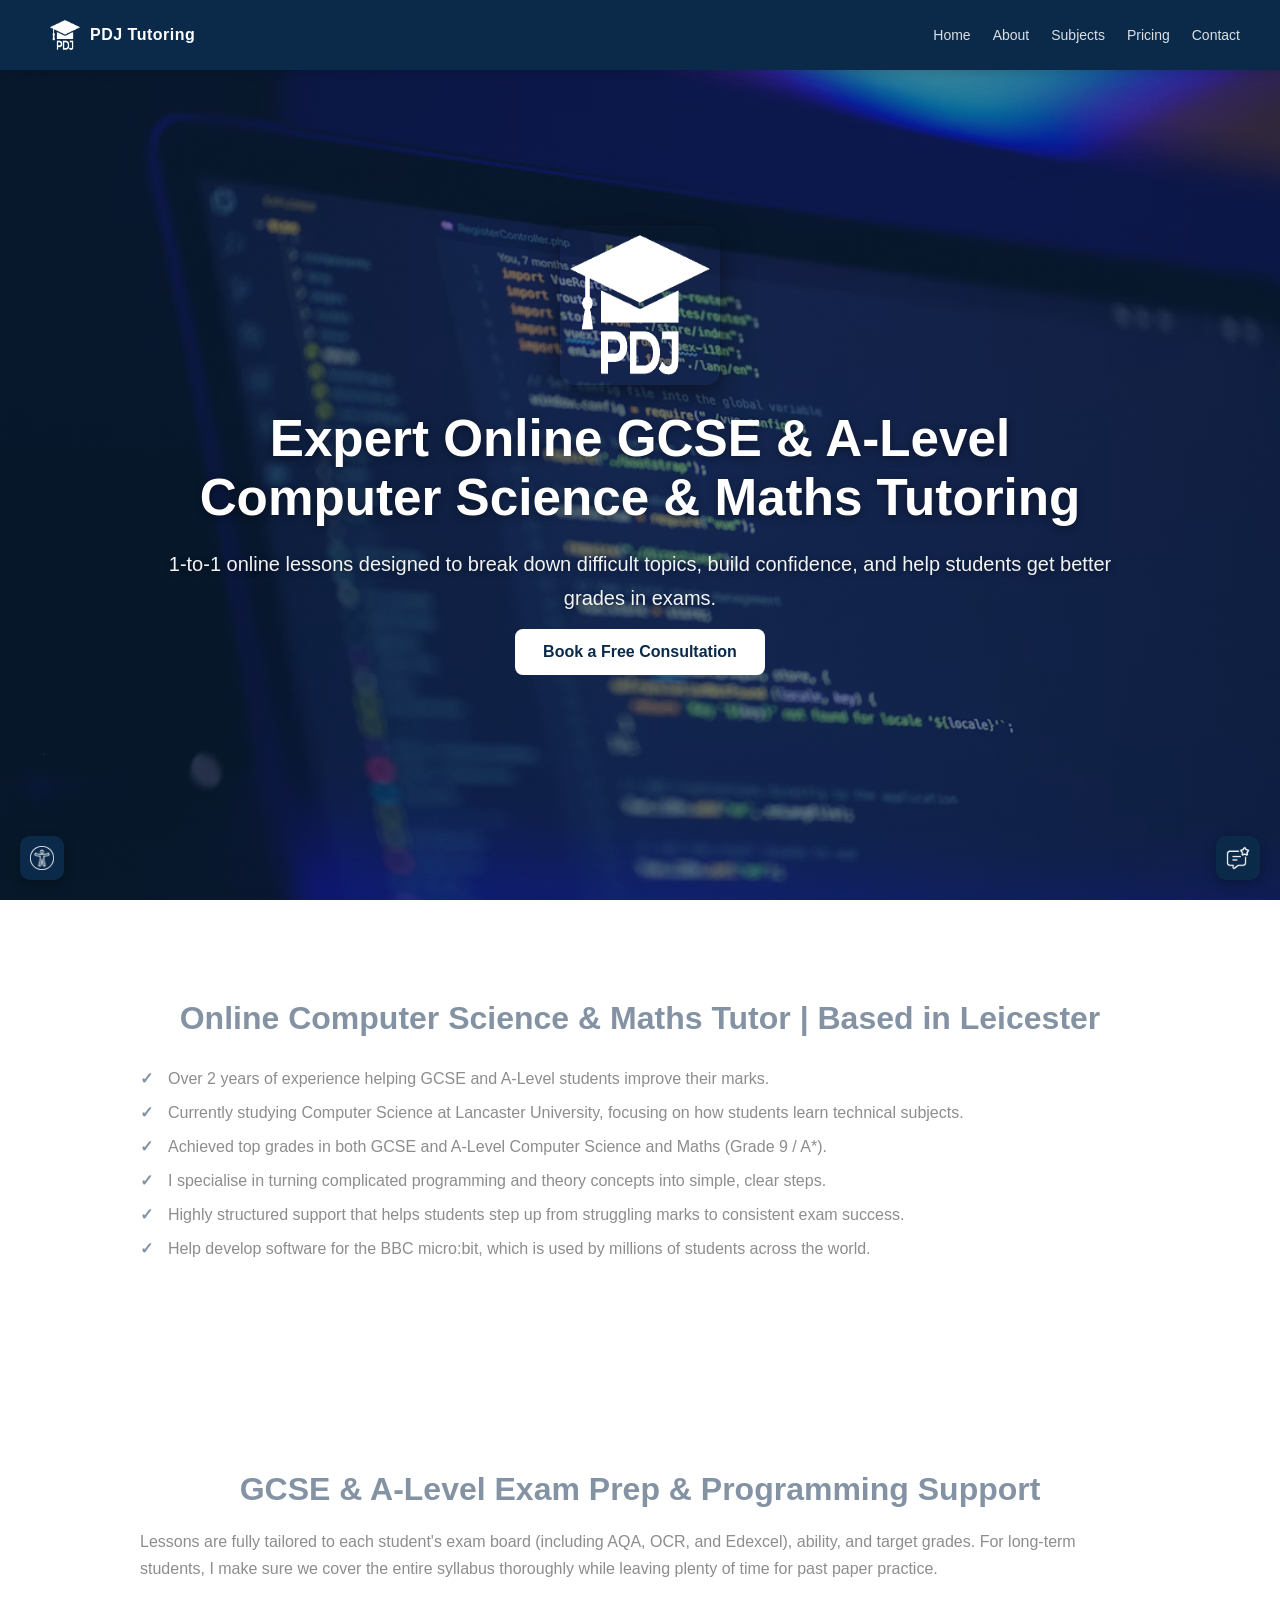
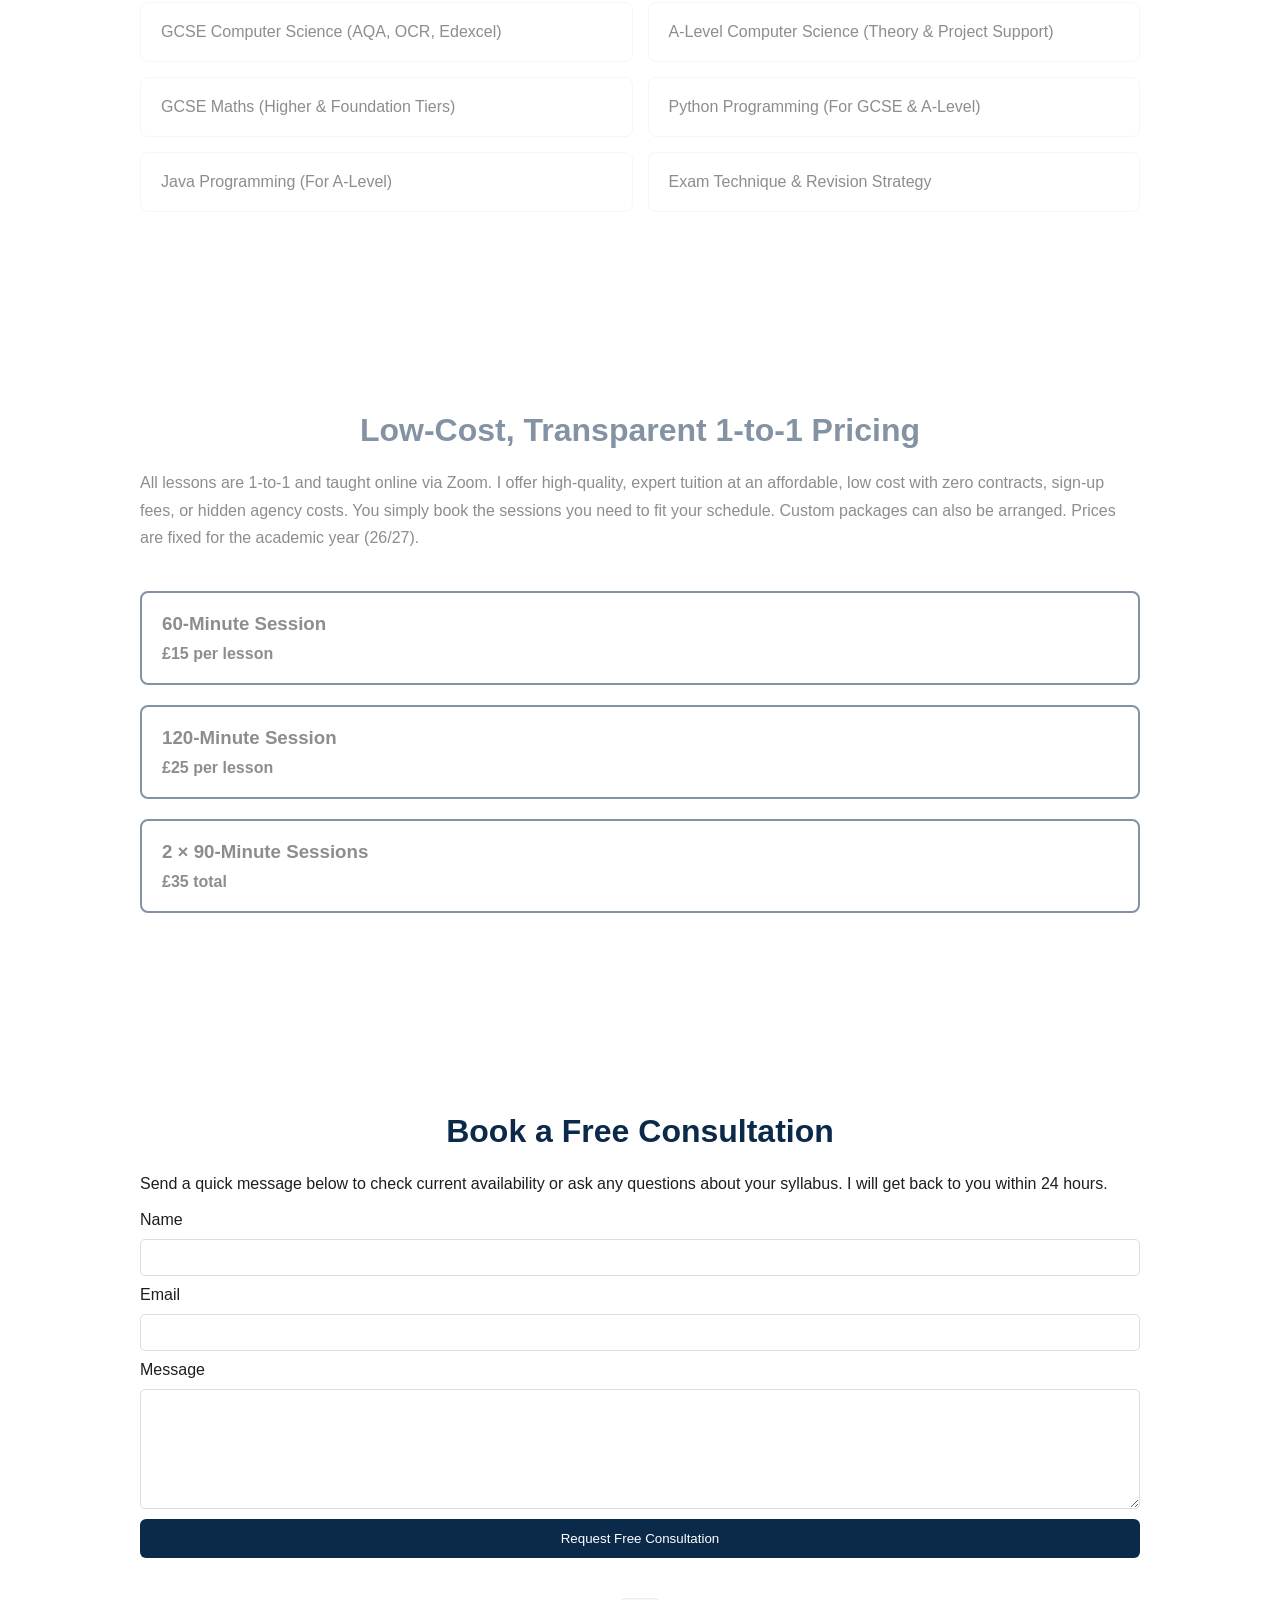
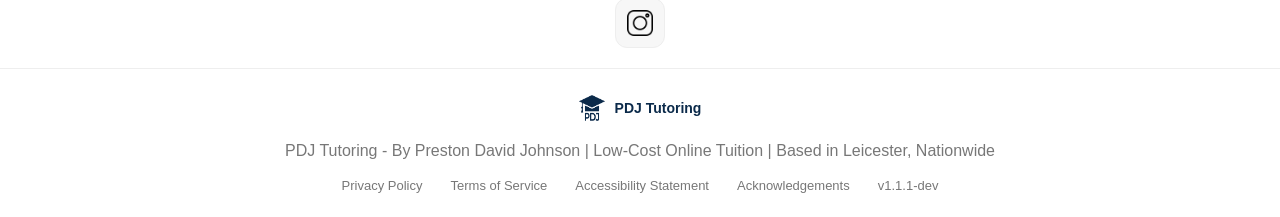
==== commit dceb3c9e: "Added social media integration" ====
--- a/index.html
+++ b/index.html
@@ -215,6 +215,29 @@
   </div>
 </section>
 
+<!-- SOCIAL MEDIA -->
+<section class="section social-section">
+  <div class="container social-container">
+
+    <a href="https://www.instagram.com/pdjtutoring/" target="_blank" aria-label="Instagram">
+      <img src="/assets/instagram.png" alt="Instagram logo">
+    </a>
+
+    <!--a href="https://placeholder.com/facebook" target="_blank" aria-label="Facebook">
+      <img src="/assets/facebook.png" alt="Facebook logo">
+    </a>
+
+    <a href="https://placeholder.com/x" target="_blank" aria-label="X (Twitter)">
+      <img src="/assets/x.png" alt="X logo">
+    </a>
+
+    <a href="https://placeholder.com/threads" target="_blank" aria-label="Threads">
+      <img src="/assets/threads.png" alt="Threads logo">
+    </a-->
+
+  </div>
+</section>
+
 <!-- FOOTER -->
 <footer class="footer">
   <div class="footer-content">
--- a/css/style.css
+++ b/css/style.css
@@ -196,6 +196,45 @@
 
 .footer-links a:hover {
   color: var(--accent);
+}
+
+/* =========================
+   SOCIAL MEDIA SECTION
+========================= */
+
+.social-section {
+  padding: 20px 20px 20px !important;
+}
+
+.social-container {
+  display: flex;
+  justify-content: center;
+  align-items: center;
+  gap: 40px;
+  flex-wrap: wrap;
+}
+
+.social-container a {
+  width: 50px;
+  height: 50px;
+  display: flex;
+  align-items: center;
+  justify-content: center;
+  border-radius: 12px;
+  background: var(--bg-alt);
+  border: 1px solid var(--border-light);
+  transition: transform 0.2s ease, background 0.2s ease;
+}
+
+.social-container a:hover {
+  transform: translateY(-3px);
+  background: var(--bg);
+}
+
+.social-container img {
+  width: 26px;
+  height: 26px;
+  object-fit: contain;
 }
 
 /* =========================
@@ -497,6 +536,7 @@
 #contact {
   opacity: 1 !important;
   transform: none !important;
+  padding-bottom: 20px !important;
 }
 
 /* =========================
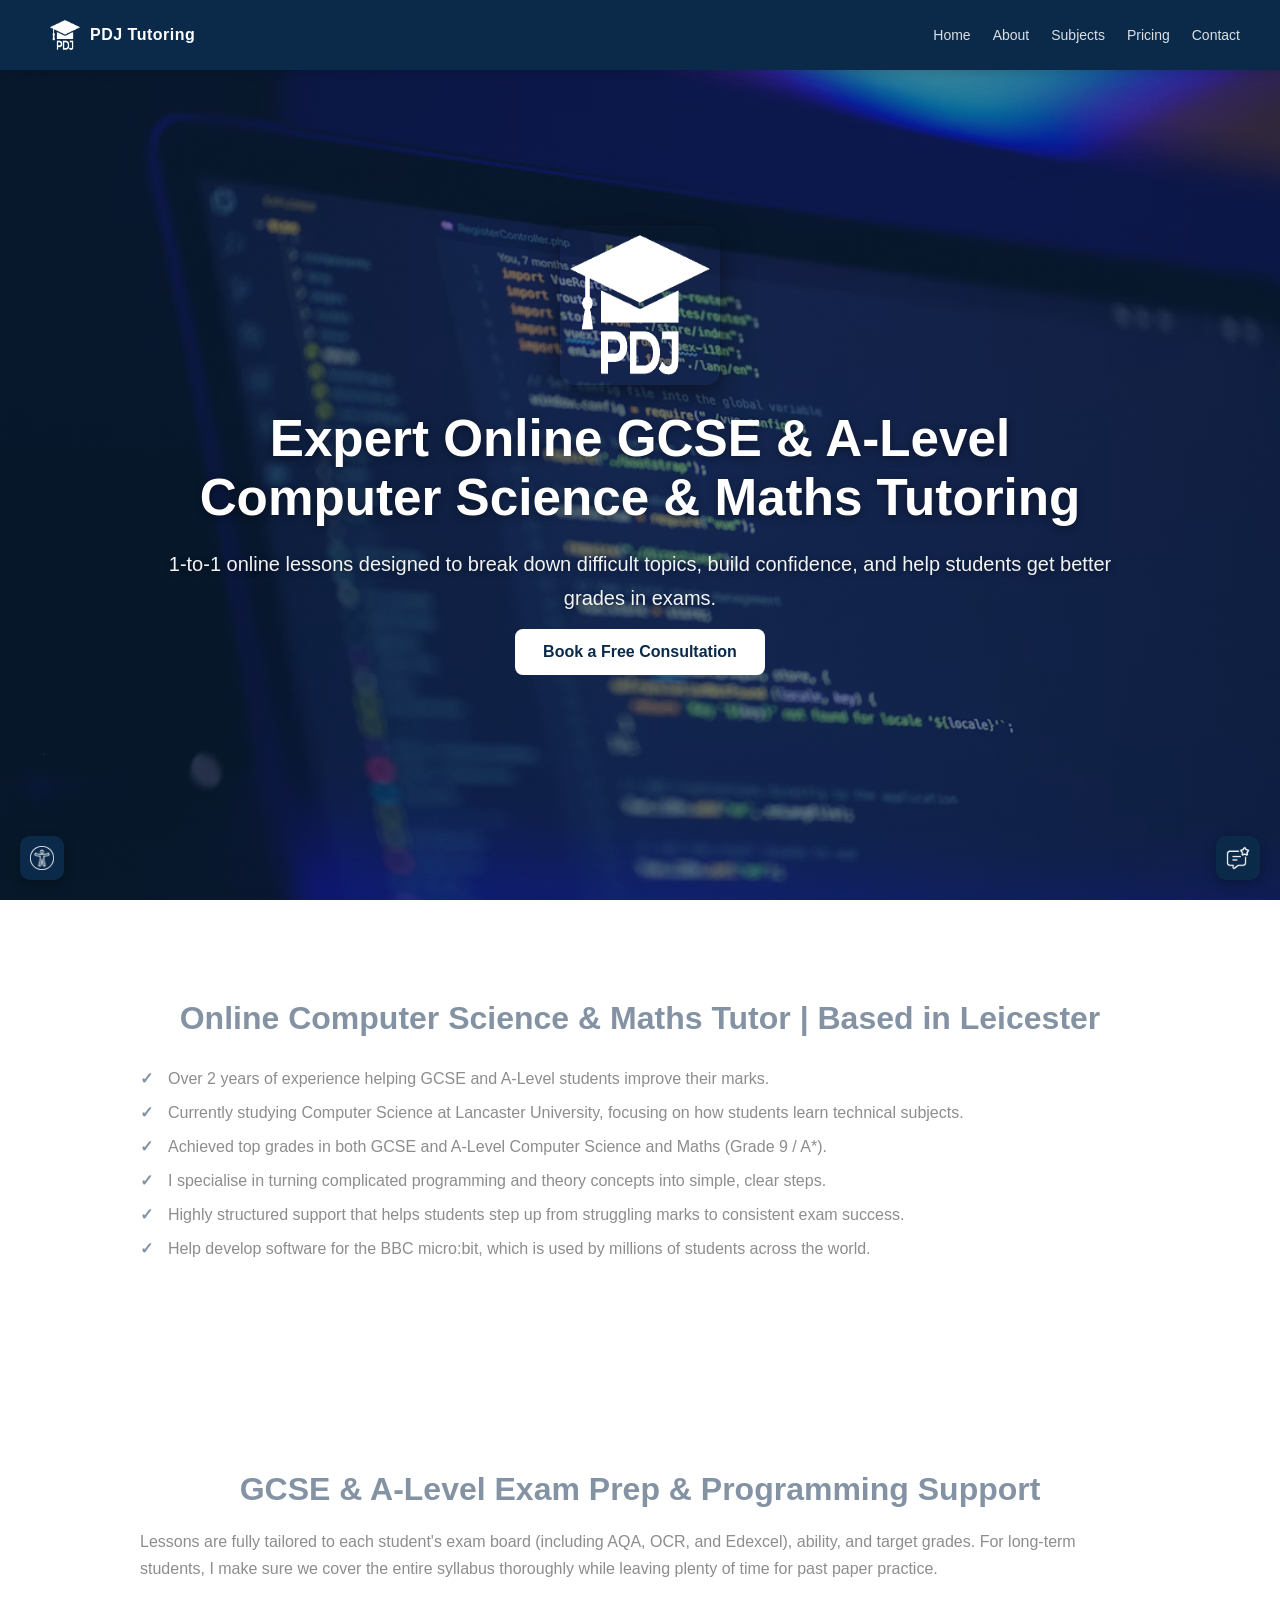
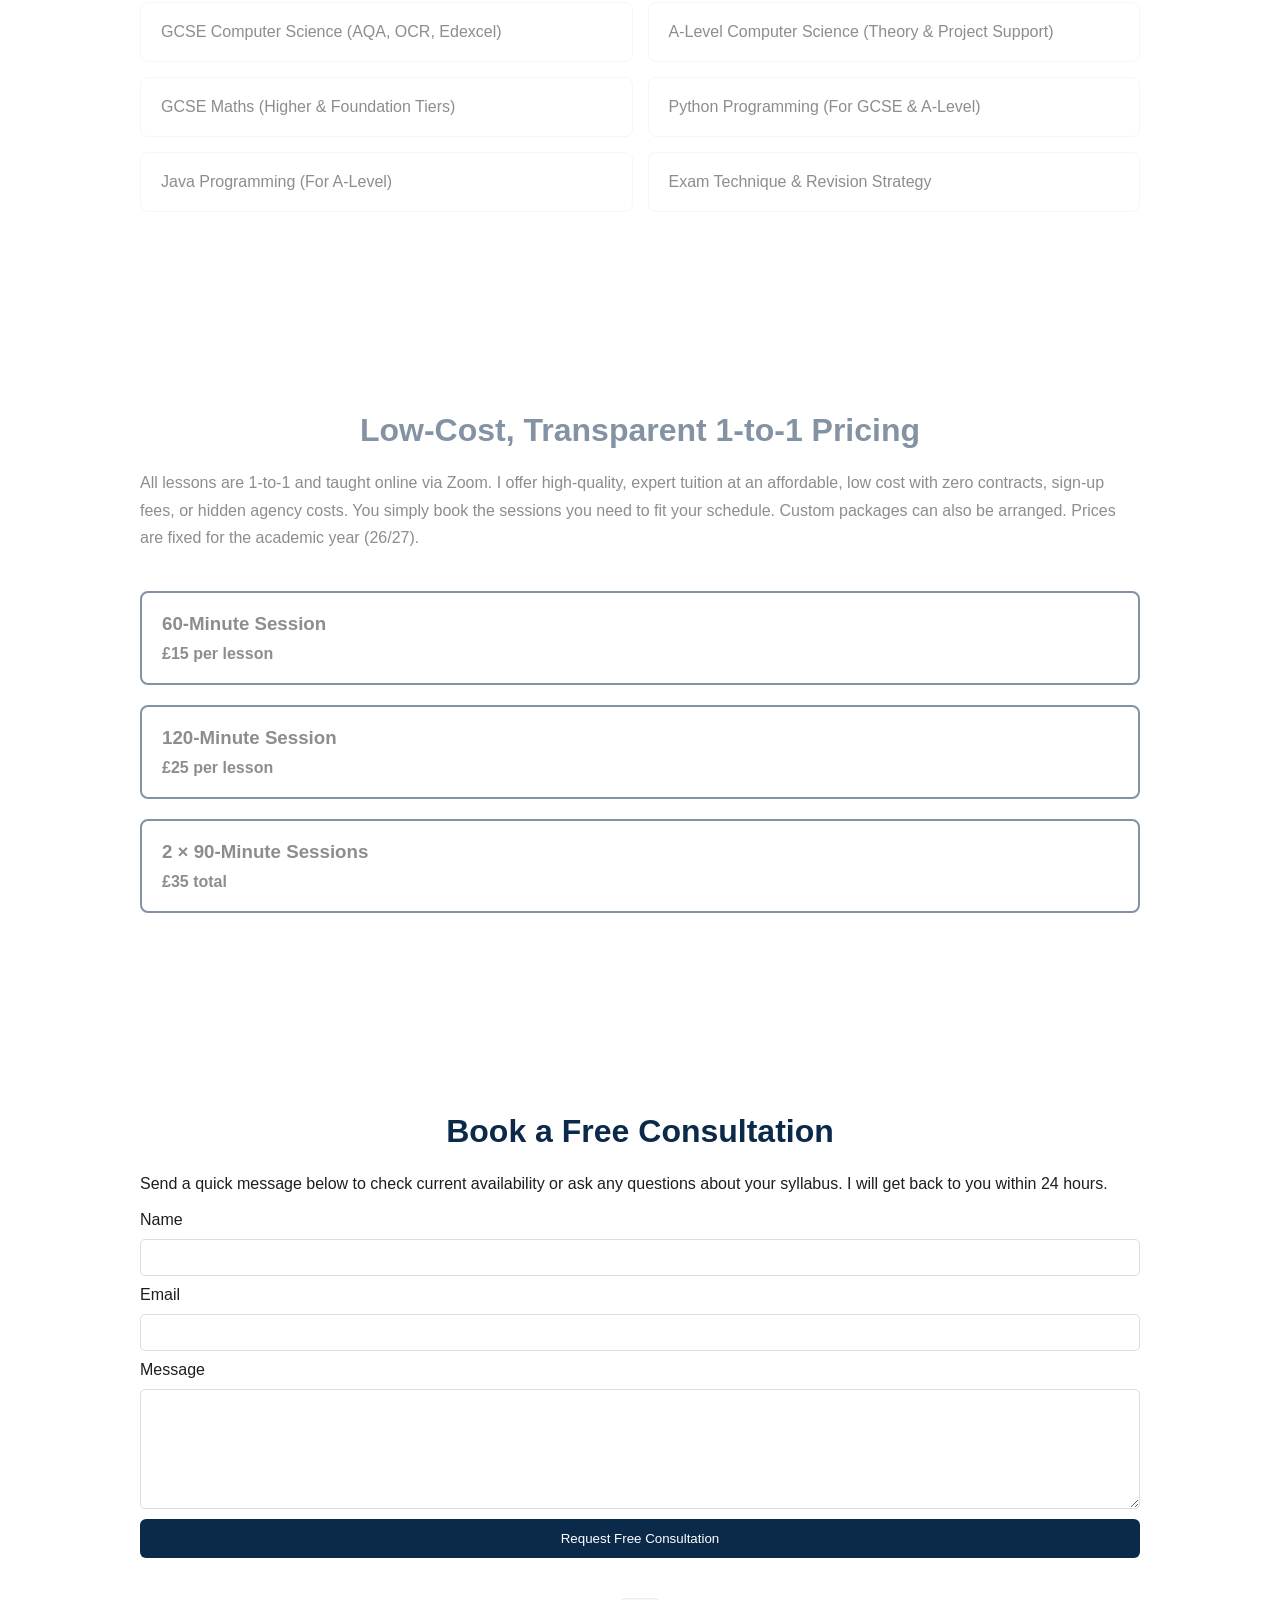
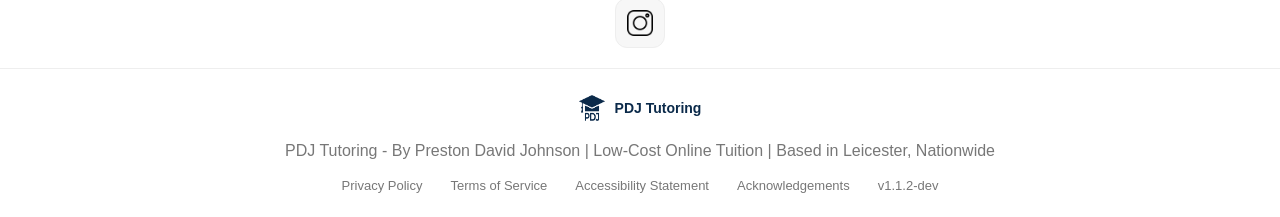
==== commit b34b4c9f: "version" ====
--- a/index.html
+++ b/index.html
@@ -254,7 +254,7 @@
       <a href="/pages/terms.html">Terms of Service</a>
       <a href="/pages/accessibility.html">Accessibility Statement</a>
       <a href="/pages/acknowledgements.html">Acknowledgements</a>
-      <a href="https://github.com/prestondj/TutoringWebsite">v1.1.1-dev</a>
+      <a href="https://github.com/prestondj/TutoringWebsite">v1.1.2-dev</a>
     </div>
 
   </div>
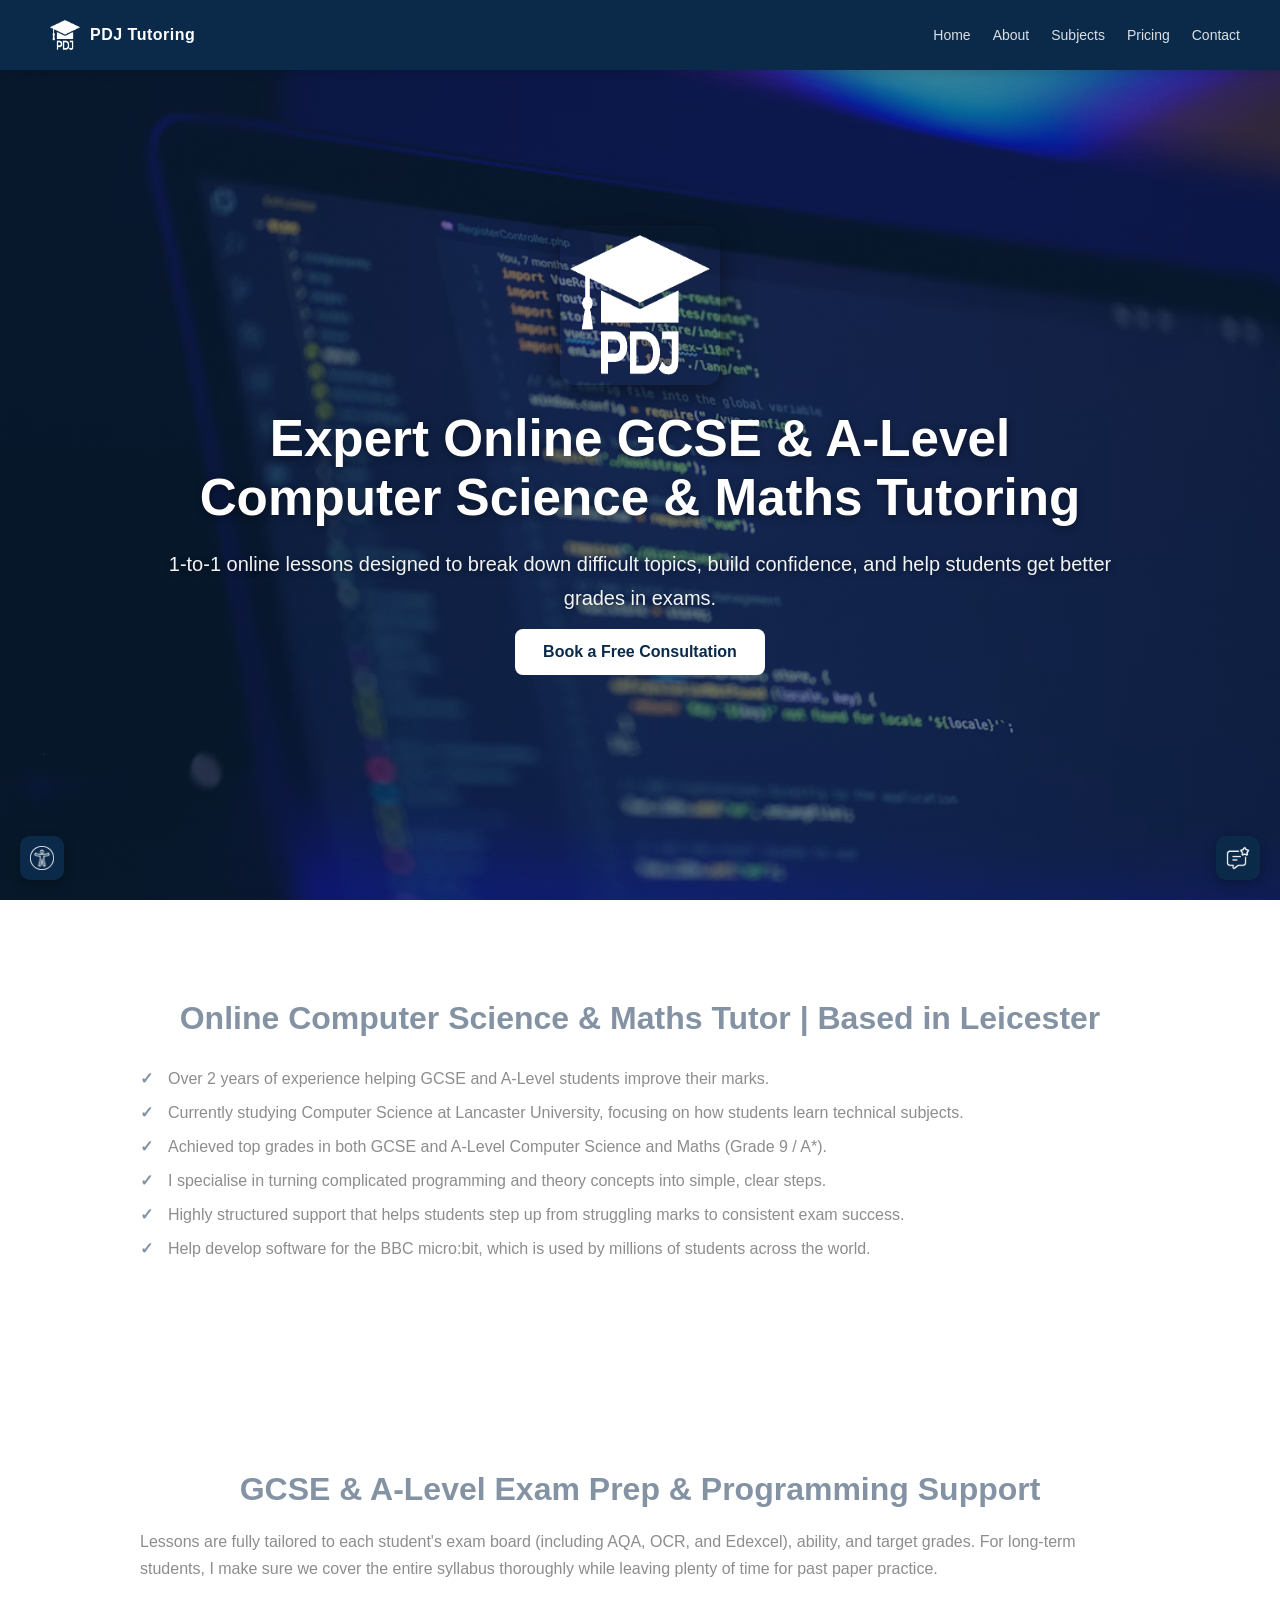
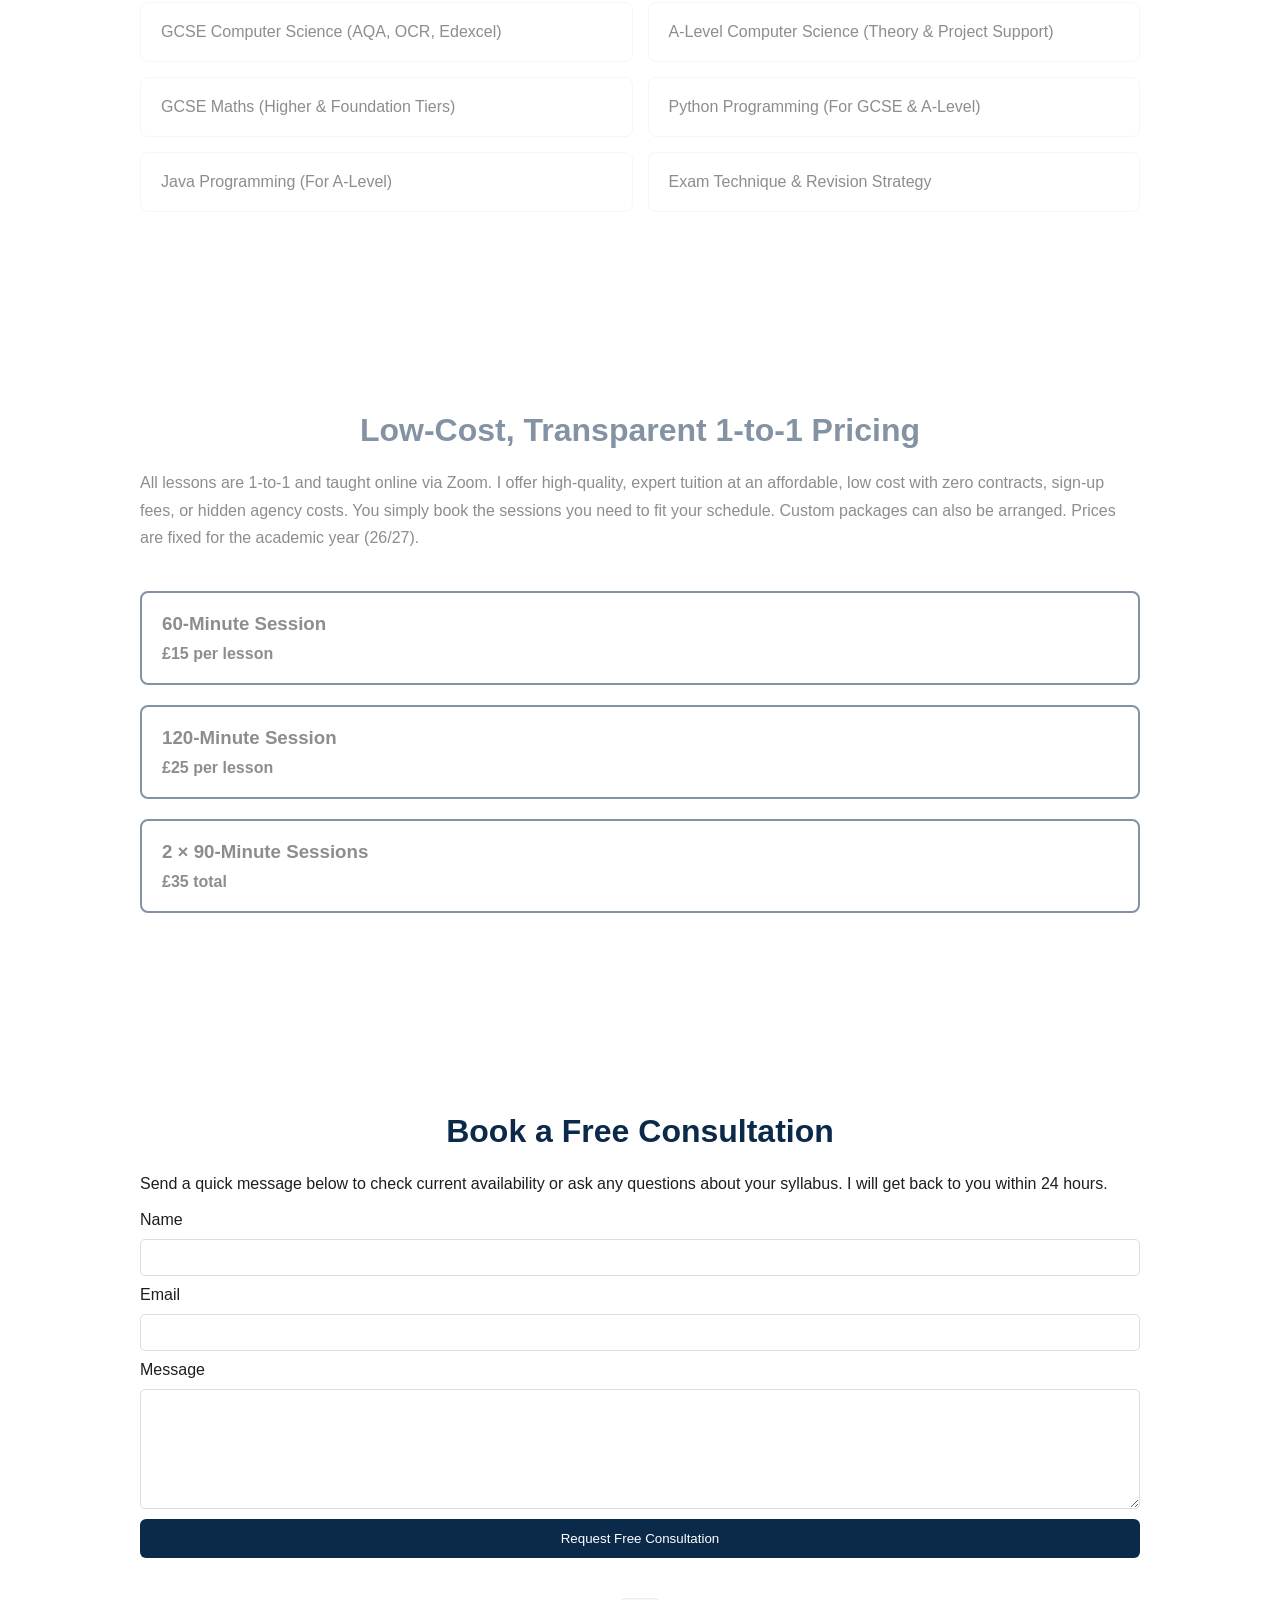
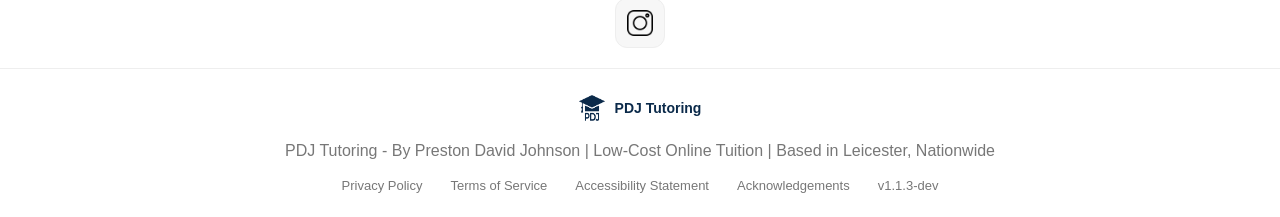
==== commit cc2071c7: "version" ====
--- a/index.html
+++ b/index.html
@@ -254,7 +254,7 @@
       <a href="/pages/terms.html">Terms of Service</a>
       <a href="/pages/accessibility.html">Accessibility Statement</a>
       <a href="/pages/acknowledgements.html">Acknowledgements</a>
-      <a href="https://github.com/prestondj/TutoringWebsite">v1.1.2-dev</a>
+      <a href="https://github.com/prestondj/TutoringWebsite">v1.1.3-dev</a>
     </div>
 
   </div>
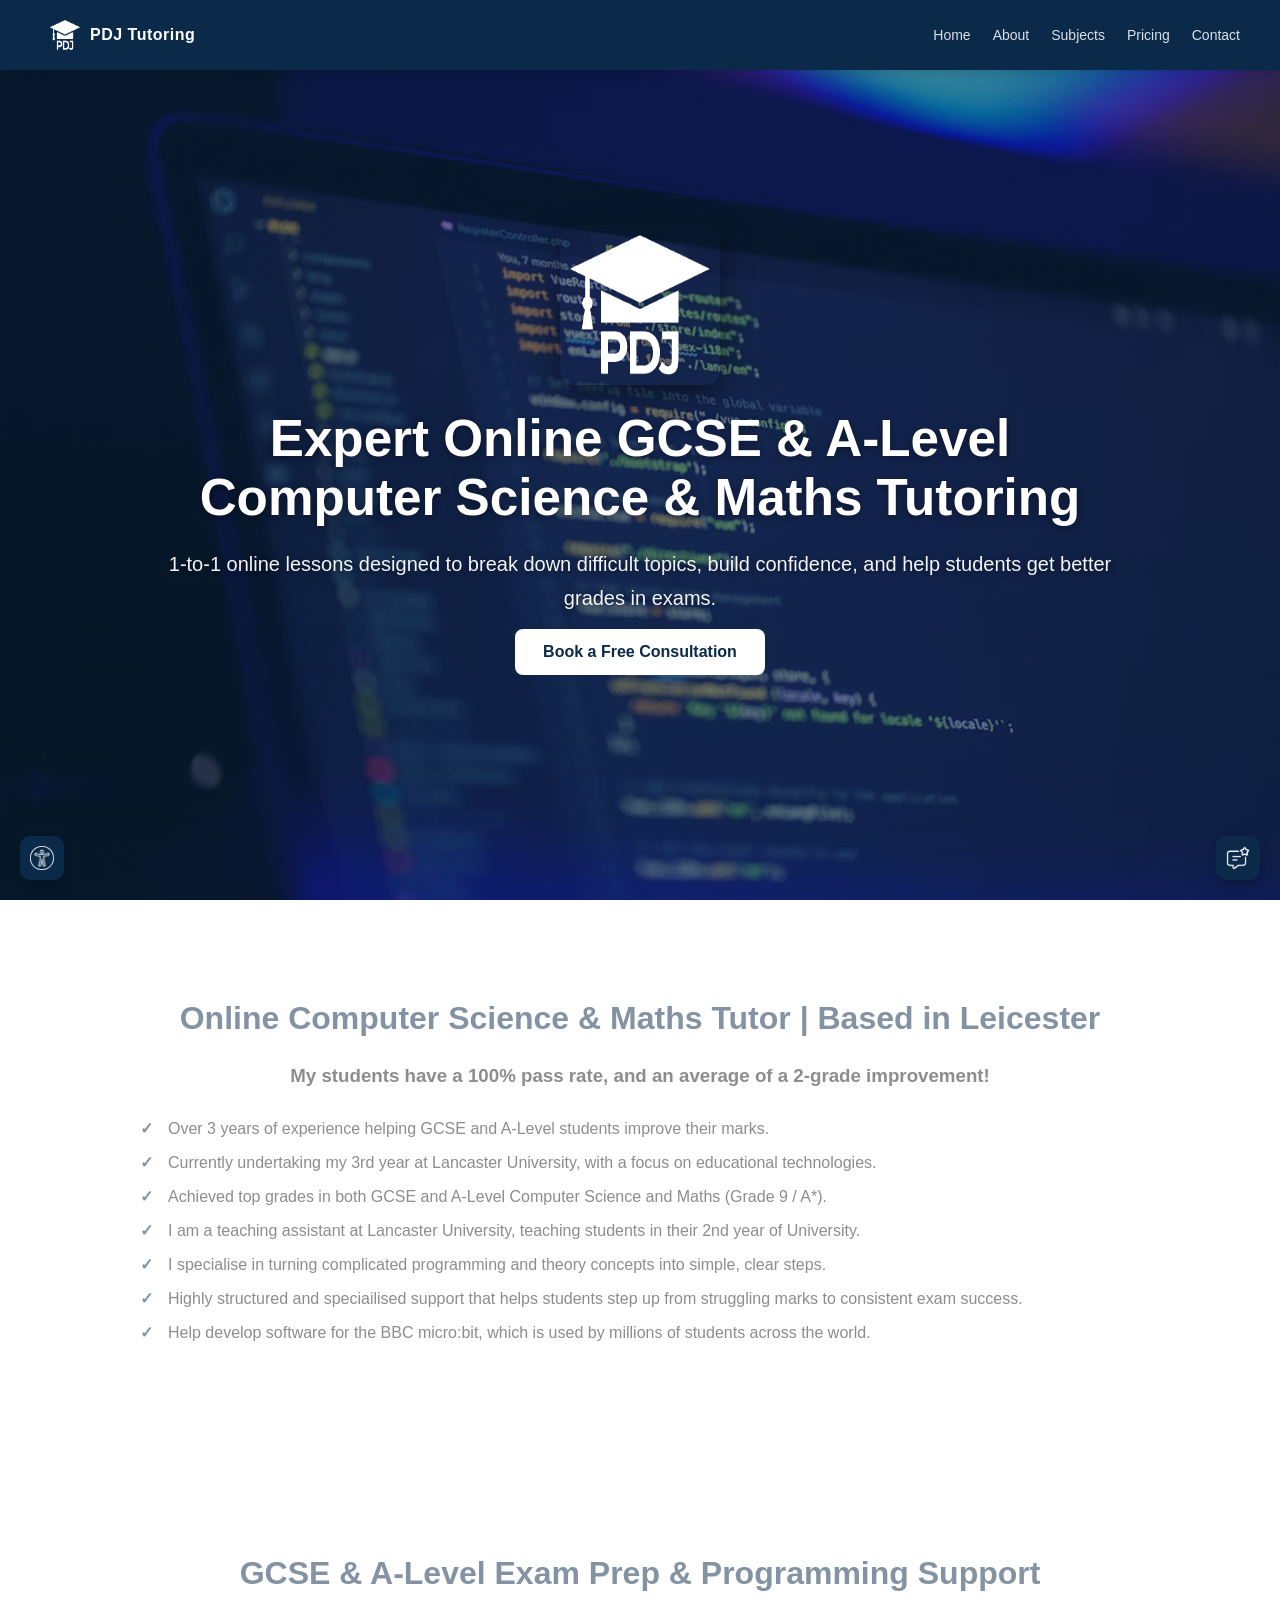
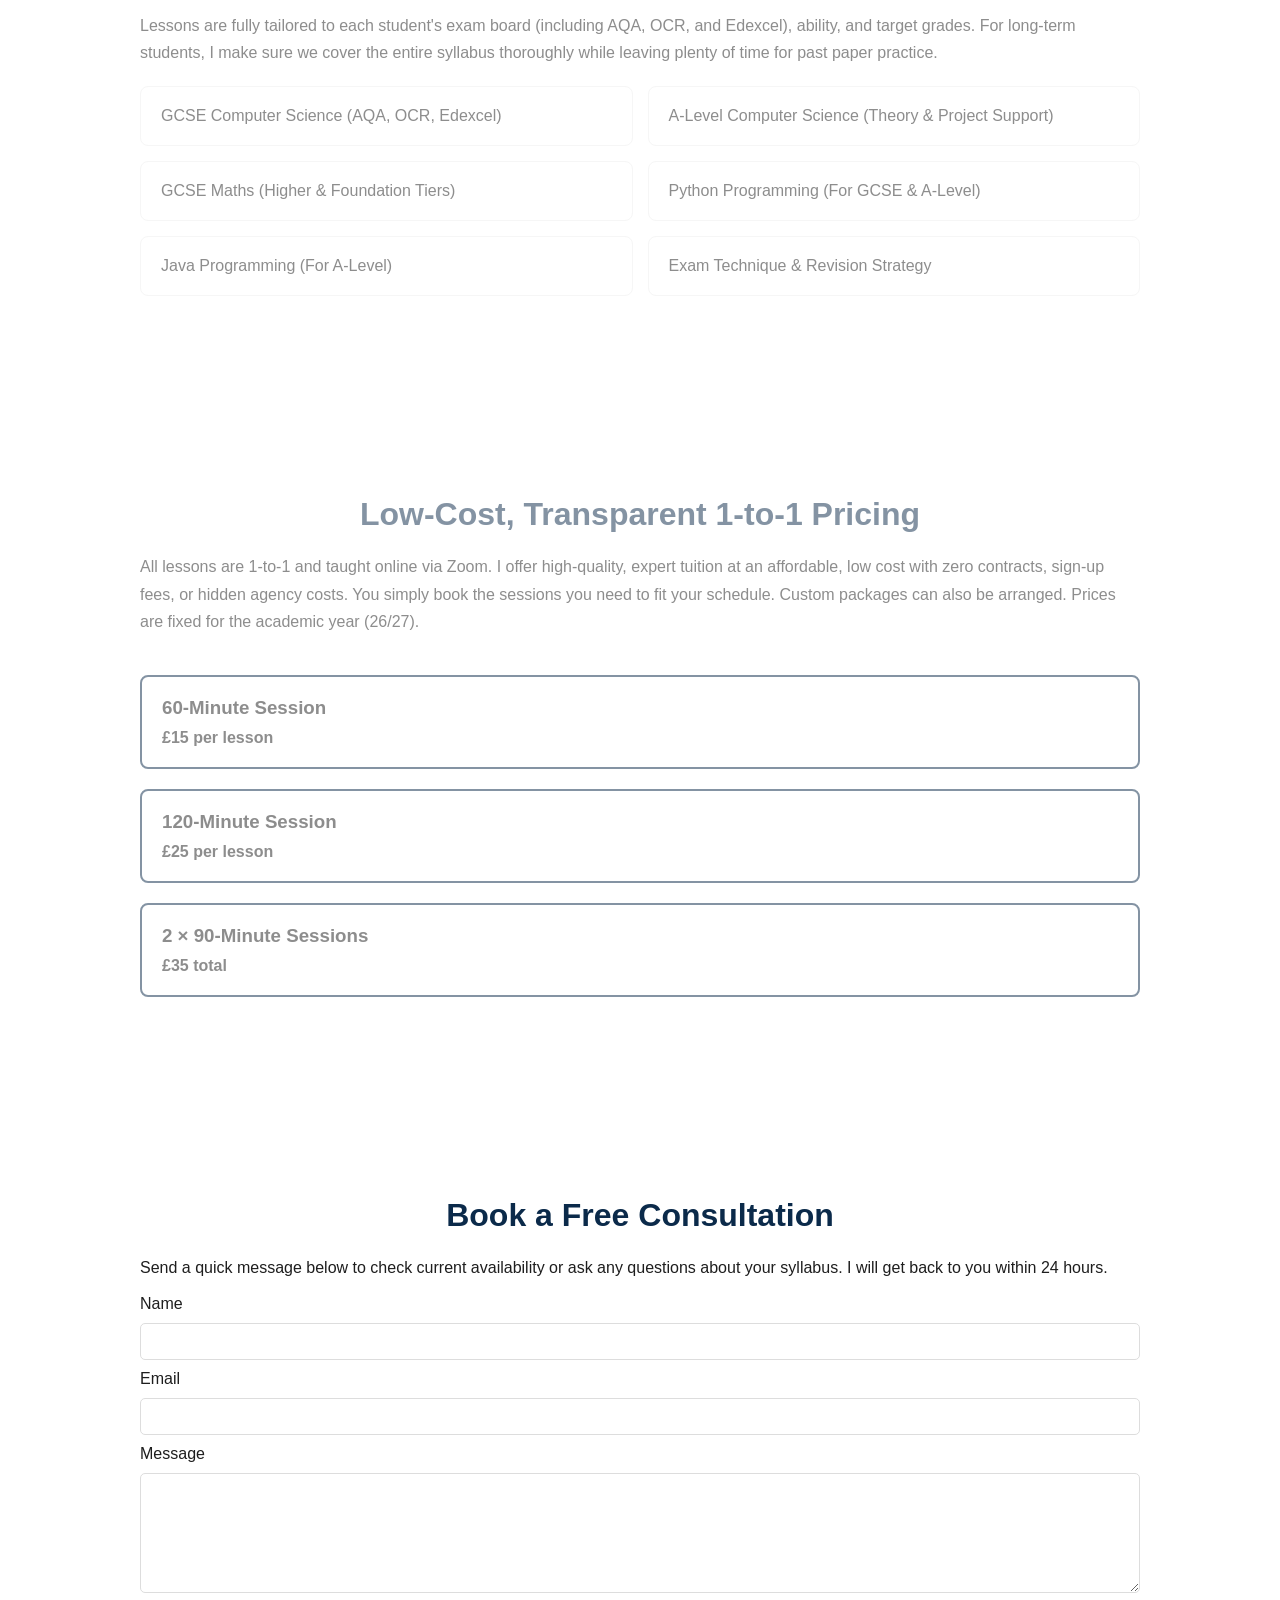
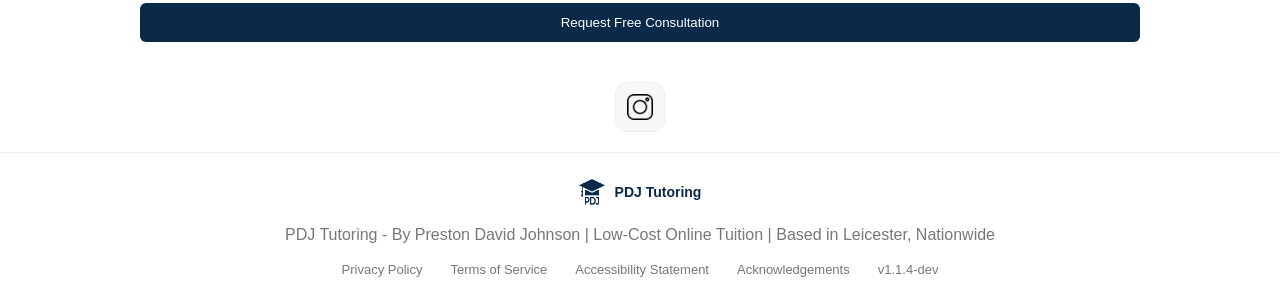
==== commit a1c589d1: "Minor changes and added a favicon" ====
--- a/index.html
+++ b/index.html
@@ -7,6 +7,7 @@
   <title>PDJ Tutoring | Online GCSE & A-Level CS & Maths Tutor</title>
   <meta name="description" content="Expert 1-to-1 online Computer Science and Maths tutoring for GCSE & A-Level. Low-cost tuition based in Leicester. Boost your grades.">
   <link rel="stylesheet" href="/css/style.css"/>
+  <link rel="icon" type="image/x-icon" href="/assets/favicon.ico">
 
   <!-- Open Graph / Facebook / WhatsApp -->
   <meta property="og:type" content="website">
@@ -31,7 +32,7 @@
     "name": "PDJ Tutoring",
     "image": "https://pdjtutoring.co.uk/assets/meta.png",
     "url": "https://pdjtutoring.co.uk",
-    "priceRange": "£",
+    "priceRange": "£15/h",
     "address": {
       "@type": "PostalAddress",
       "addressLocality": "Leicester",
@@ -116,15 +117,17 @@
 
 <!-- ABOUT -->
 <section id="about" class="section fade">
-  <div class="container">
+  <div class="container" class="about">
     <h2>Online Computer Science & Maths Tutor | Based in Leicester</h2>
+    <h3 id="banner-text">My students have a 100% pass rate, and an average of a 2-grade improvement!</h3>
 
     <ul>
-      <li>Over 2 years of experience helping GCSE and A-Level students improve their marks.</li>
-      <li>Currently studying Computer Science at Lancaster University, focusing on how students learn technical subjects.</li>
+      <li>Over 3 years of experience helping GCSE and A-Level students improve their marks.</li>
+      <li>Currently undertaking my 3rd year at Lancaster University, with a focus on educational technologies.</li>
       <li>Achieved top grades in both GCSE and A-Level Computer Science and Maths (Grade 9 / A*).</li>
+      <li>I am a teaching assistant at Lancaster University, teaching students in their 2nd year of University.</li>
       <li>I specialise in turning complicated programming and theory concepts into simple, clear steps.</li>
-      <li>Highly structured support that helps students step up from struggling marks to consistent exam success.</li>
+      <li>Highly structured and speciailised support that helps students step up from struggling marks to consistent exam success.</li>
       <li>Help develop software for the BBC micro:bit, which is used by millions of students across the world.</li>
     </ul>
 
@@ -254,7 +257,7 @@
       <a href="/pages/terms.html">Terms of Service</a>
       <a href="/pages/accessibility.html">Accessibility Statement</a>
       <a href="/pages/acknowledgements.html">Acknowledgements</a>
-      <a href="https://github.com/prestondj/TutoringWebsite">v1.1.3-dev</a>
+      <a href="https://github.com/prestondj/TutoringWebsite">v1.1.4-dev</a>
     </div>
 
   </div>
--- a/css/style.css
+++ b/css/style.css
@@ -359,6 +359,10 @@
   margin-bottom: 14px;
 }
 
+#banner-text{
+  text-align: center;
+}
+
 p {
   line-height: 1.7;
 }
